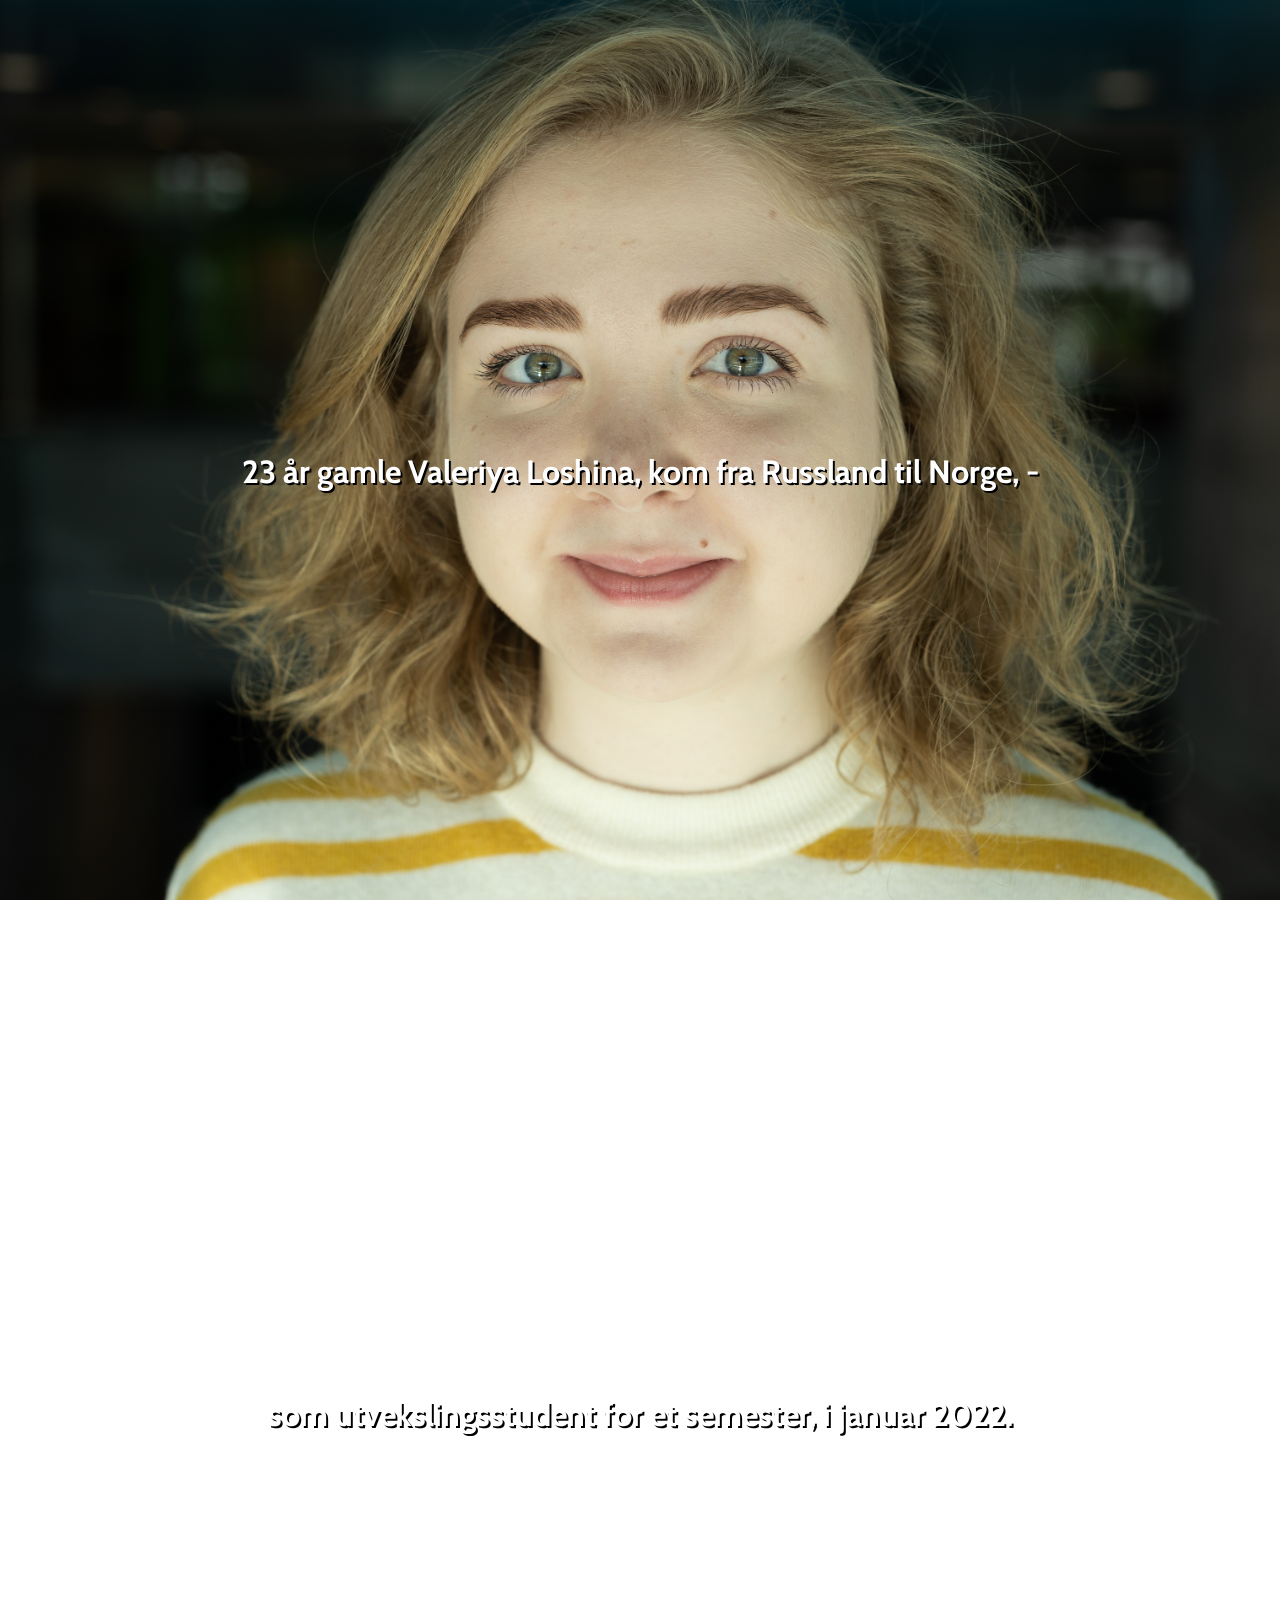
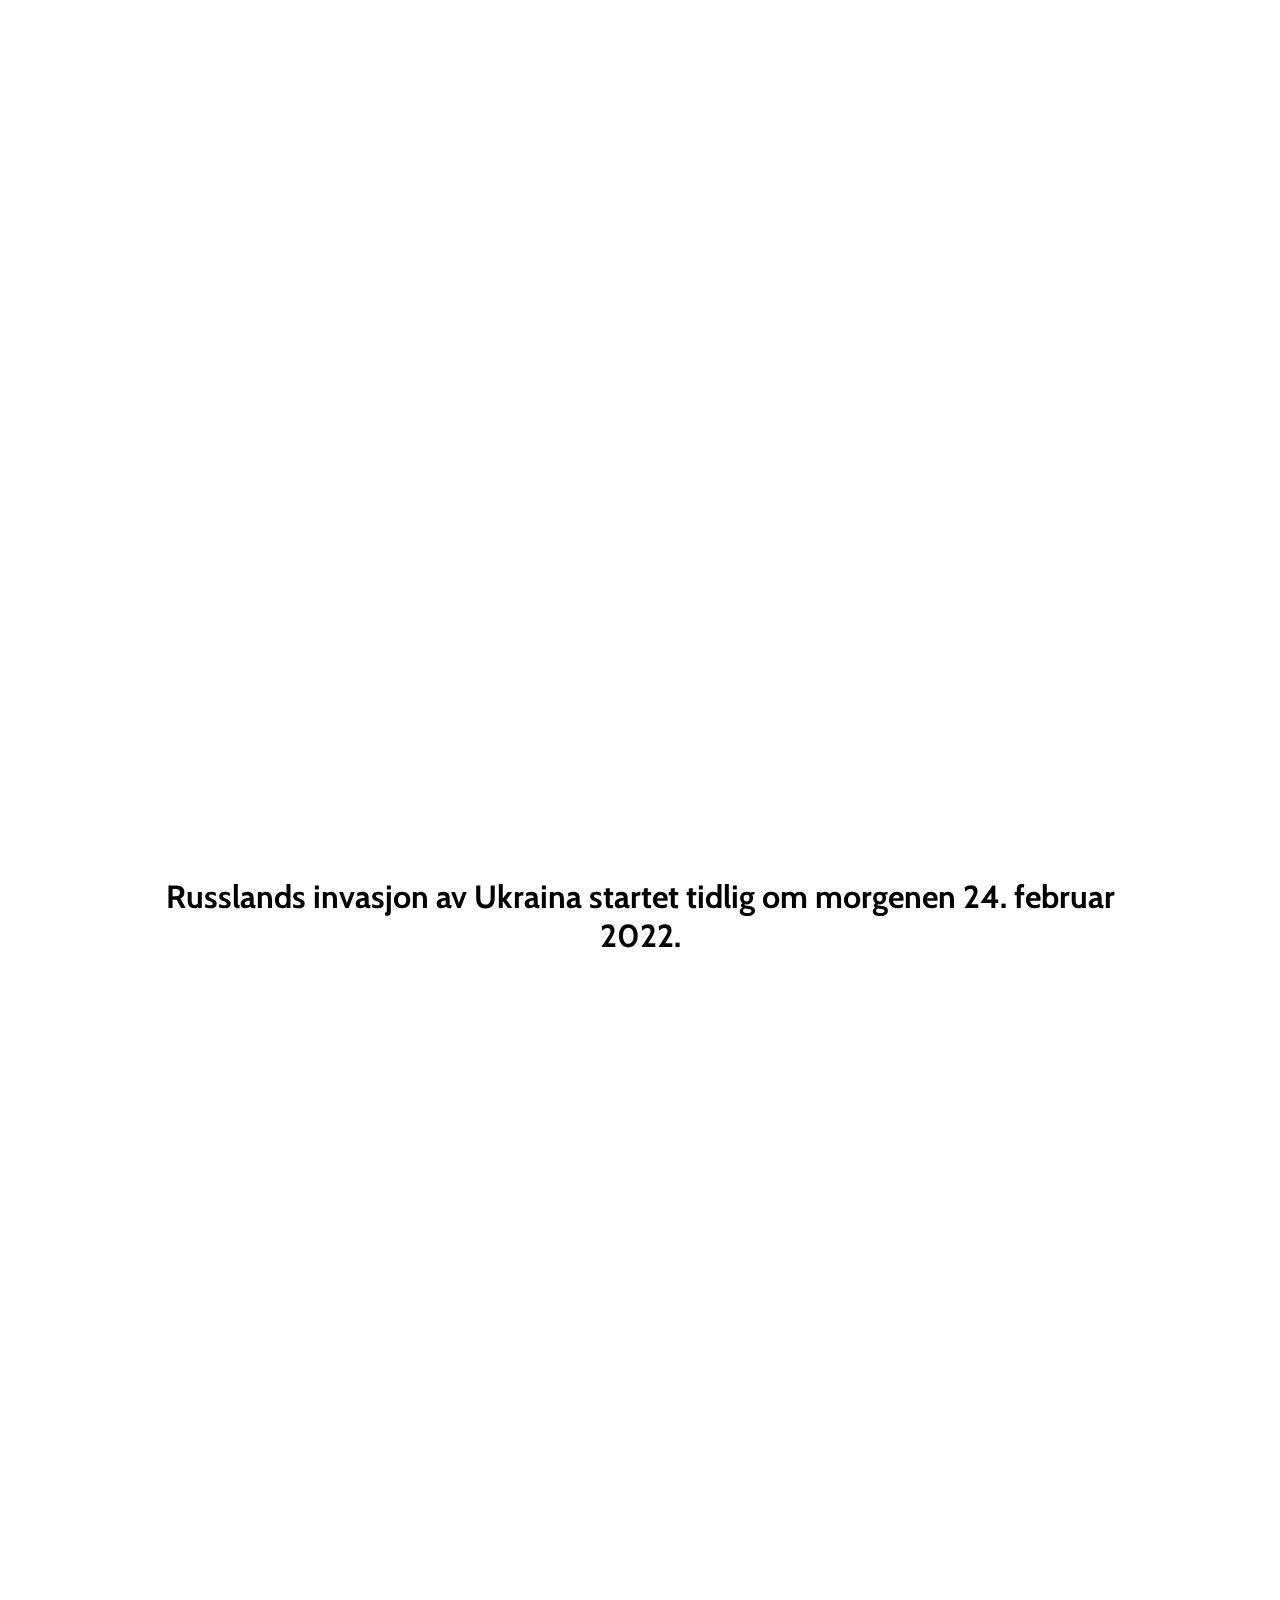
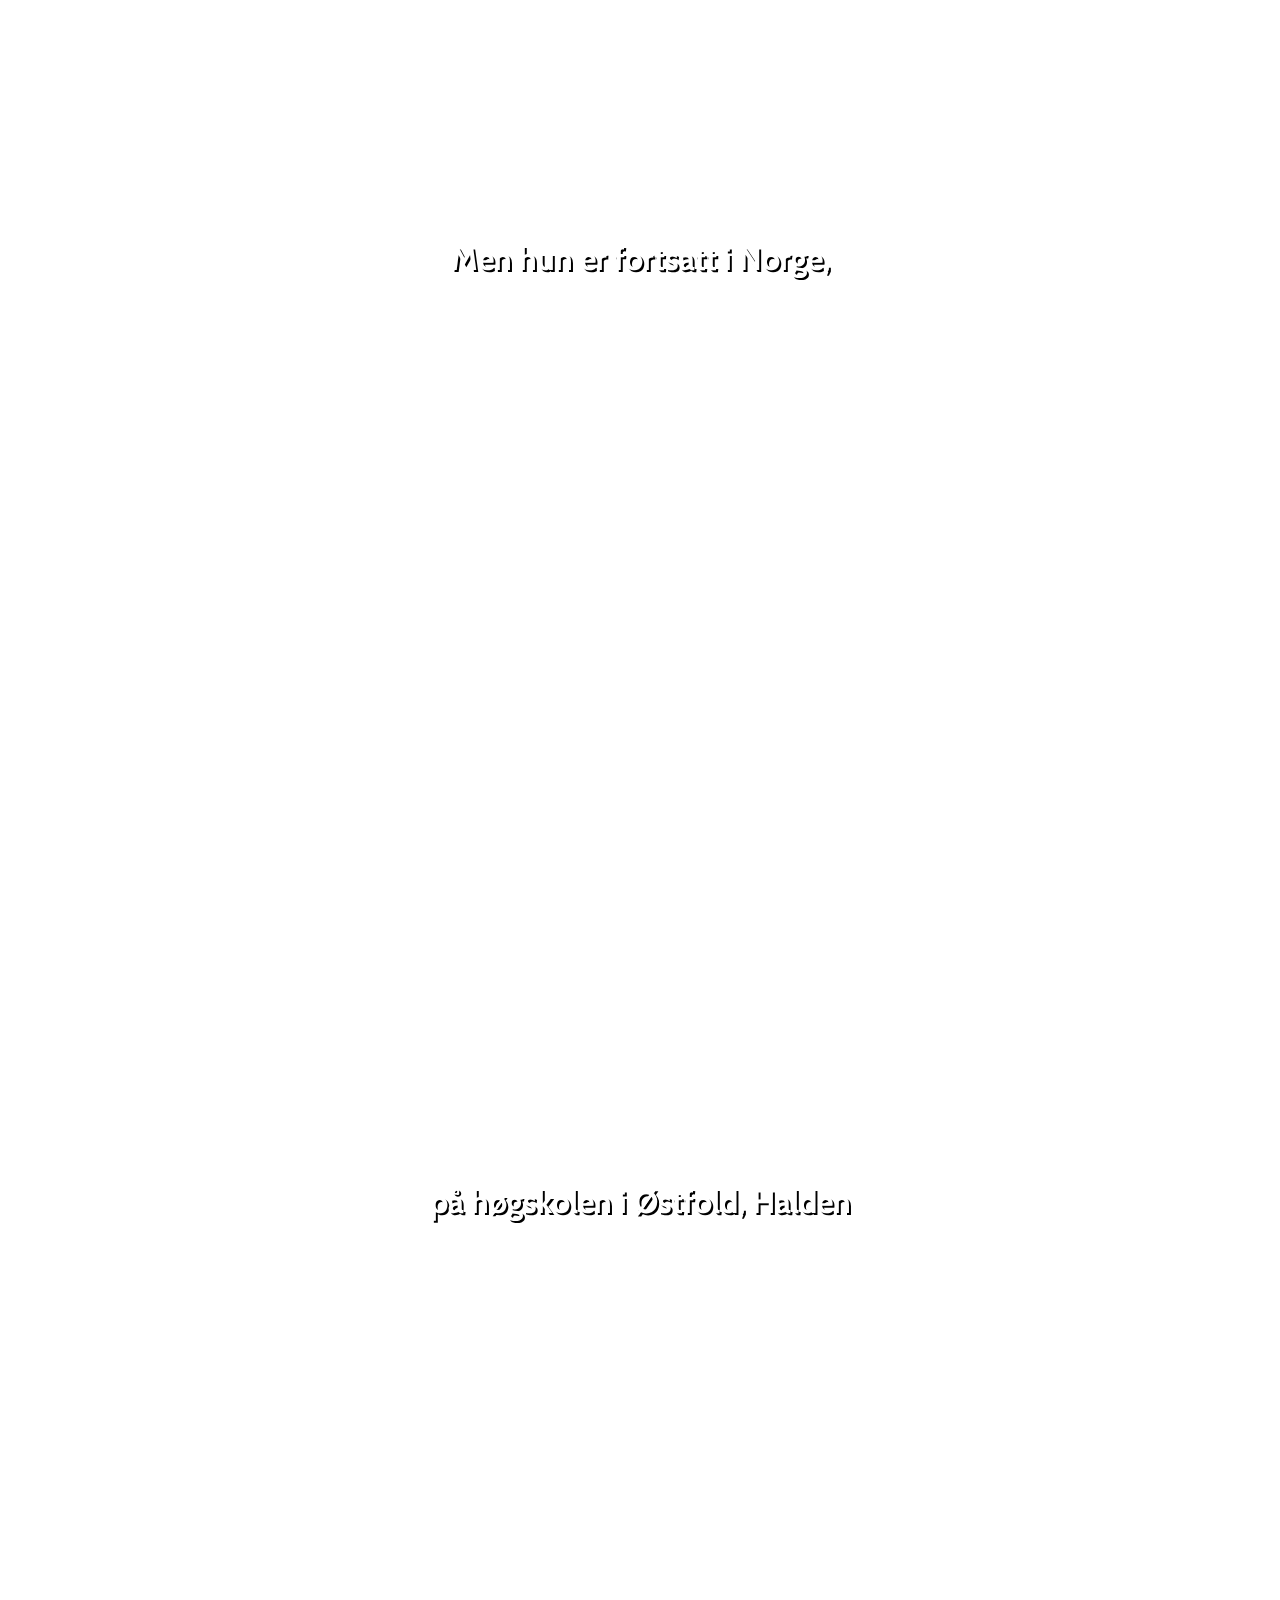
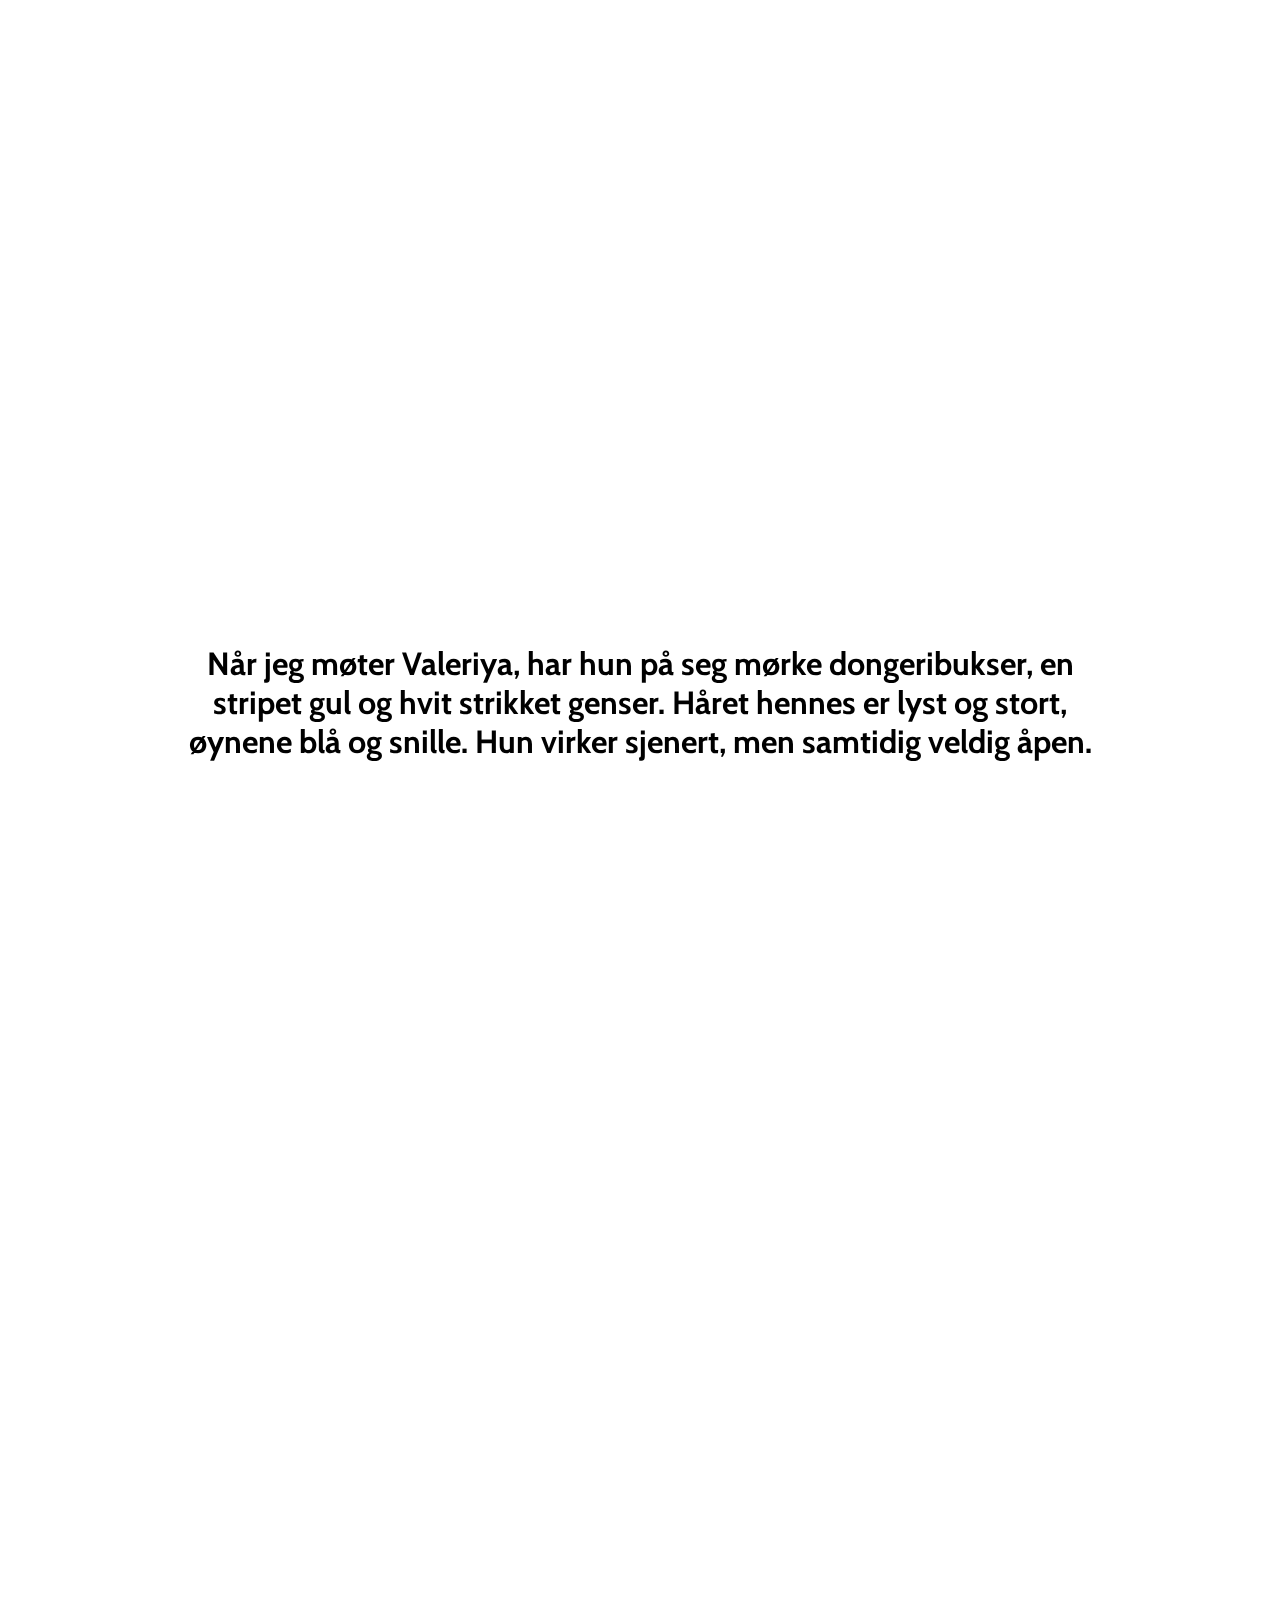
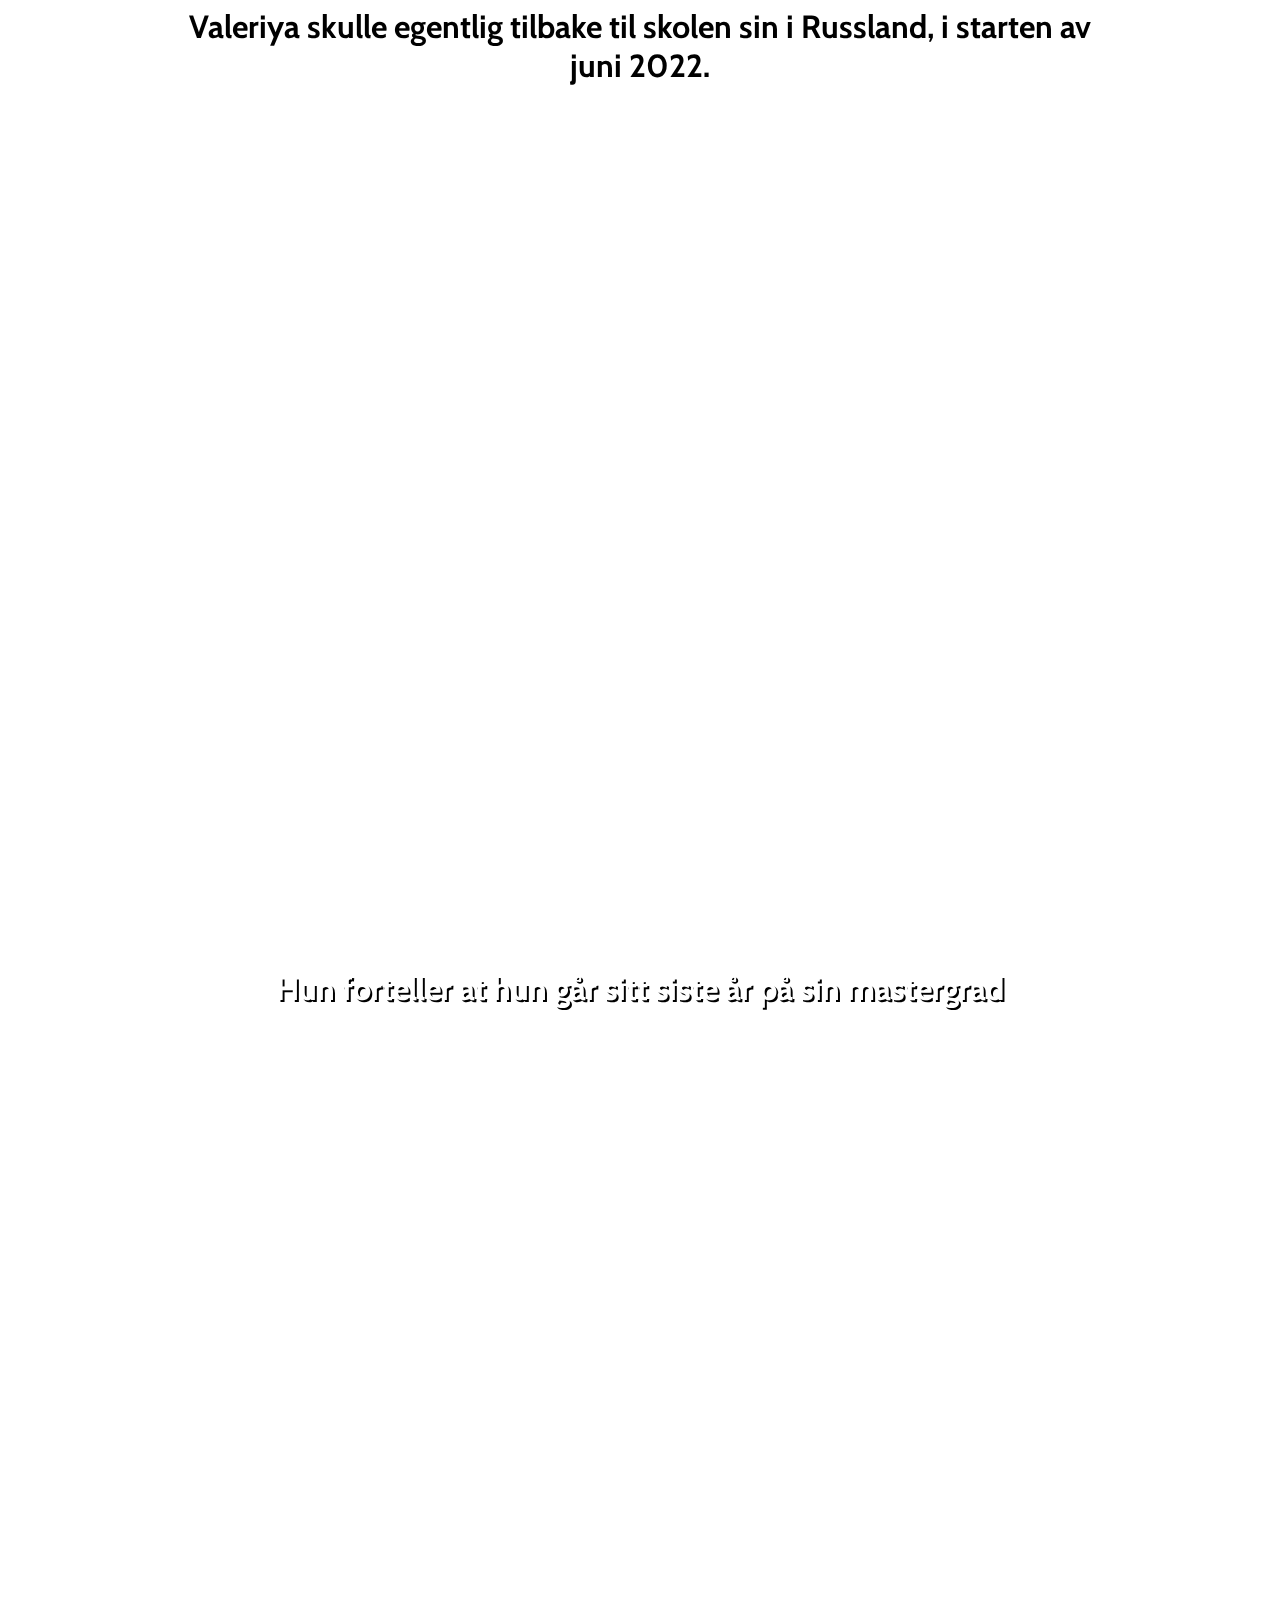
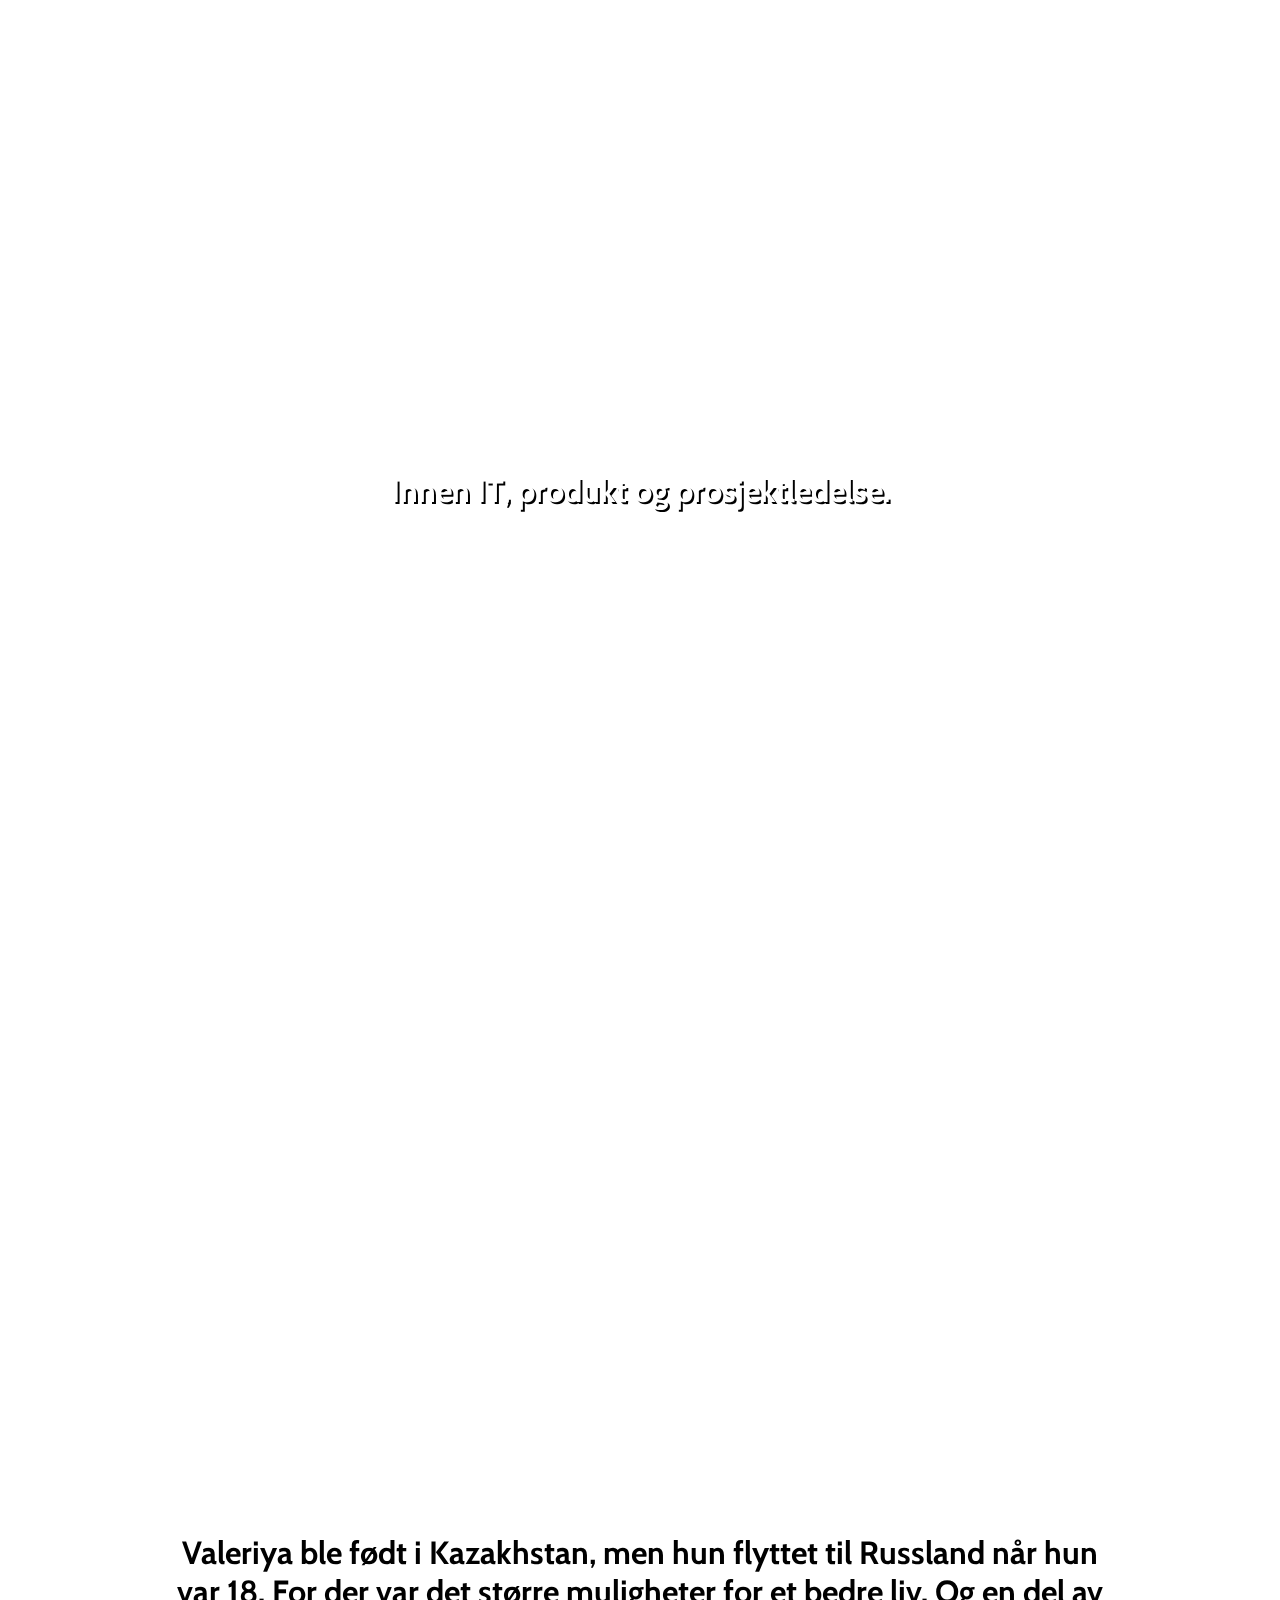
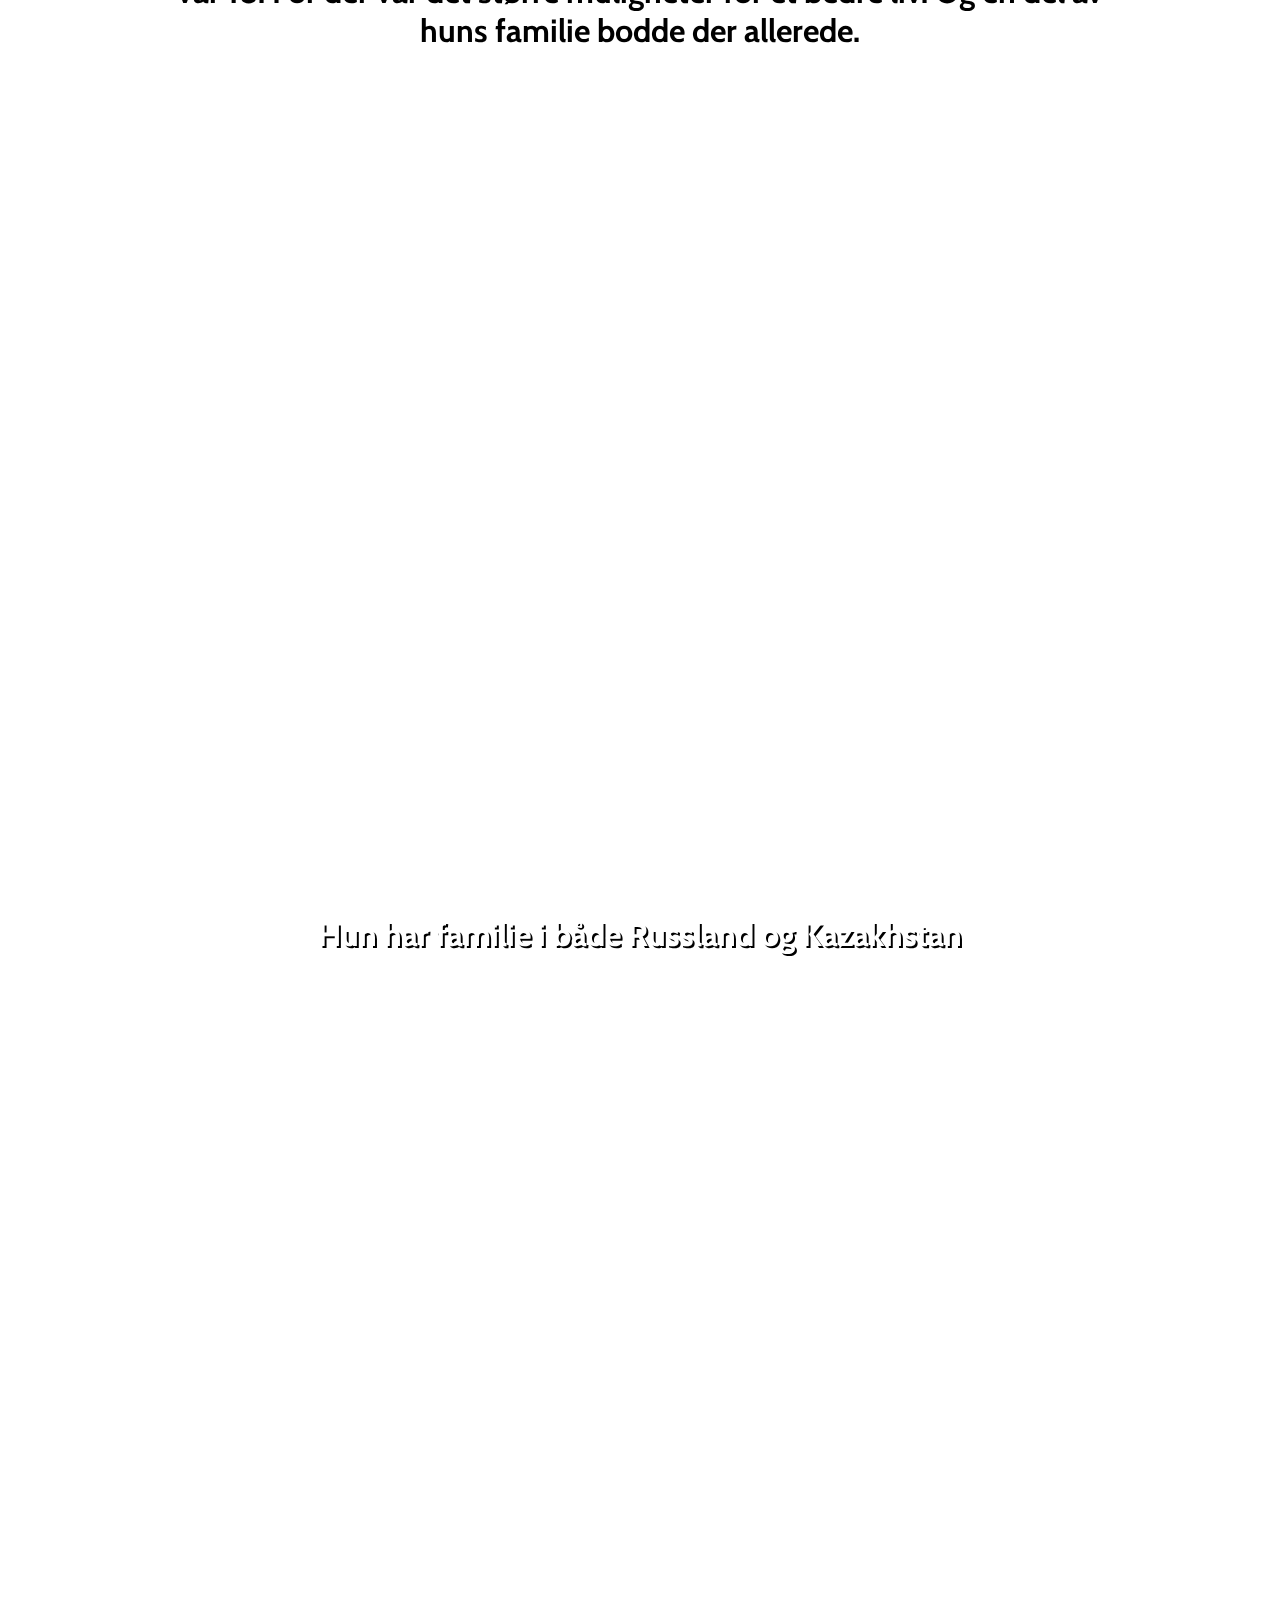
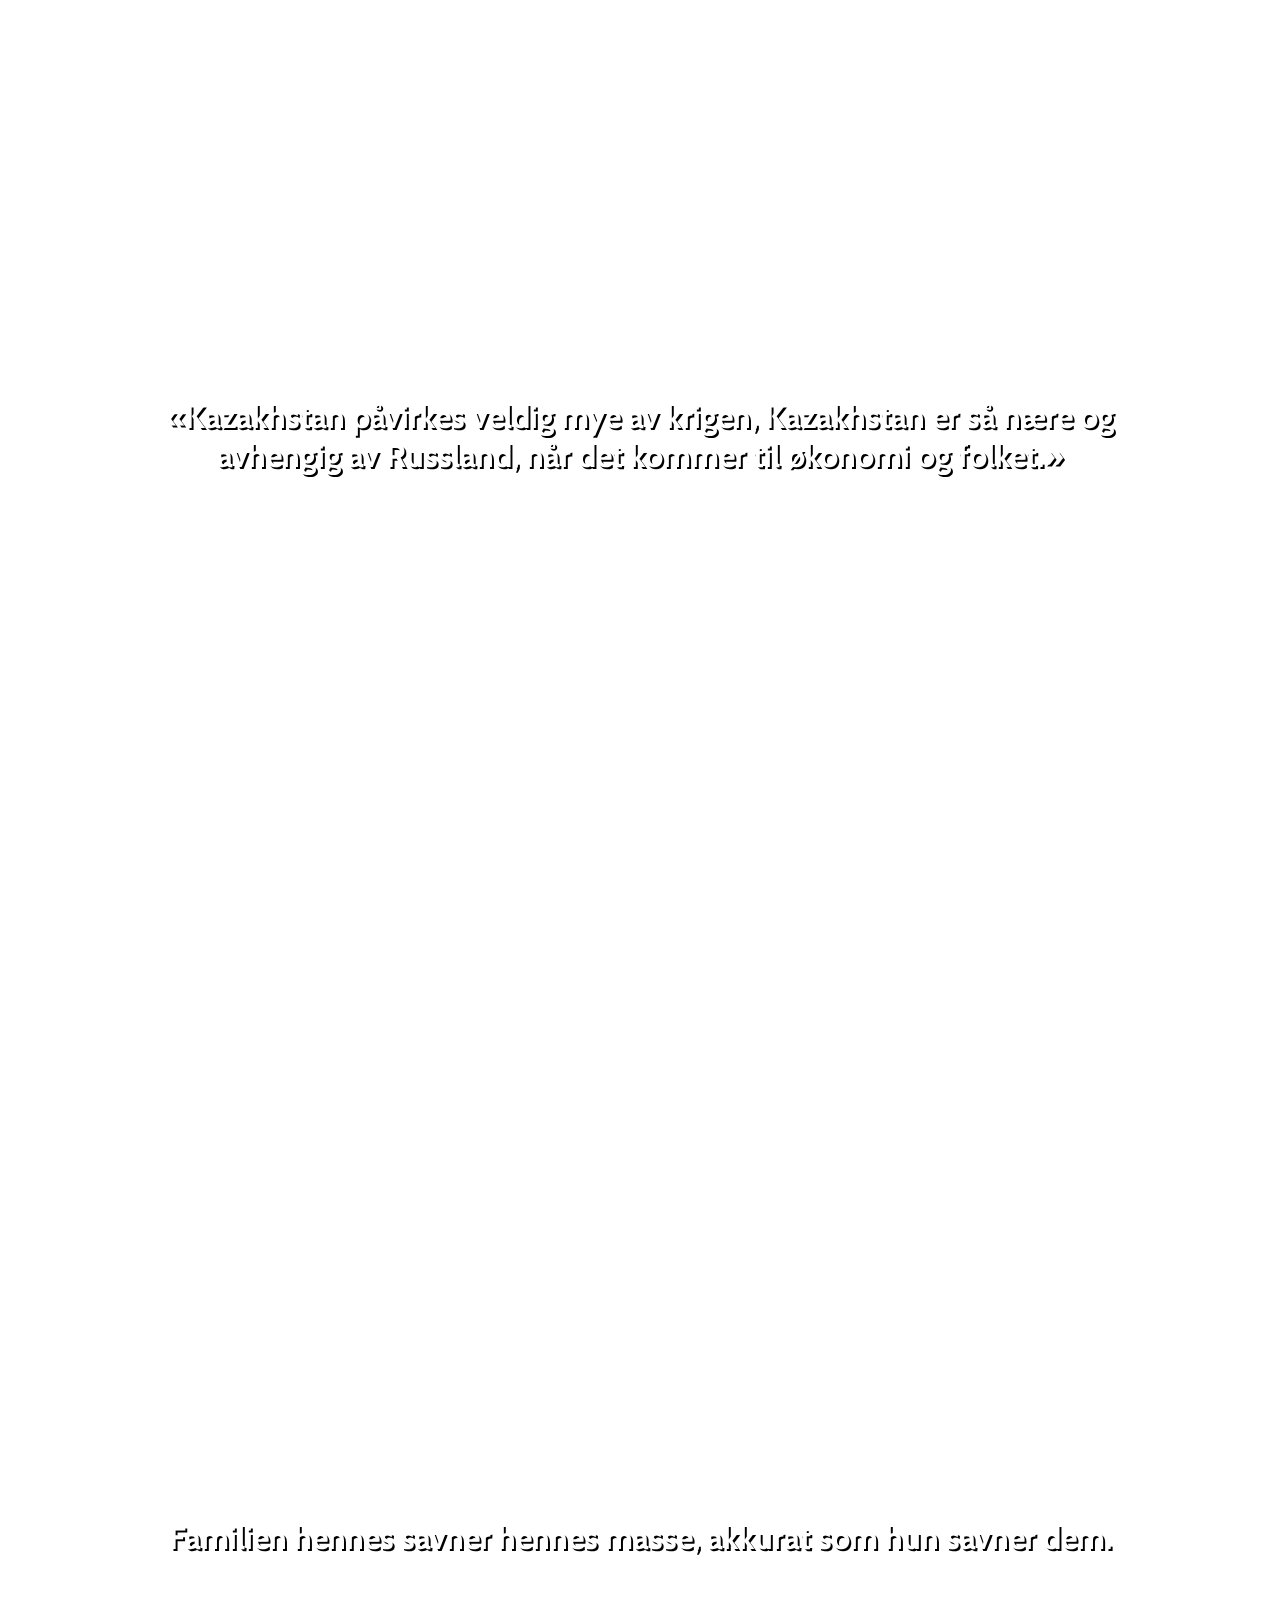
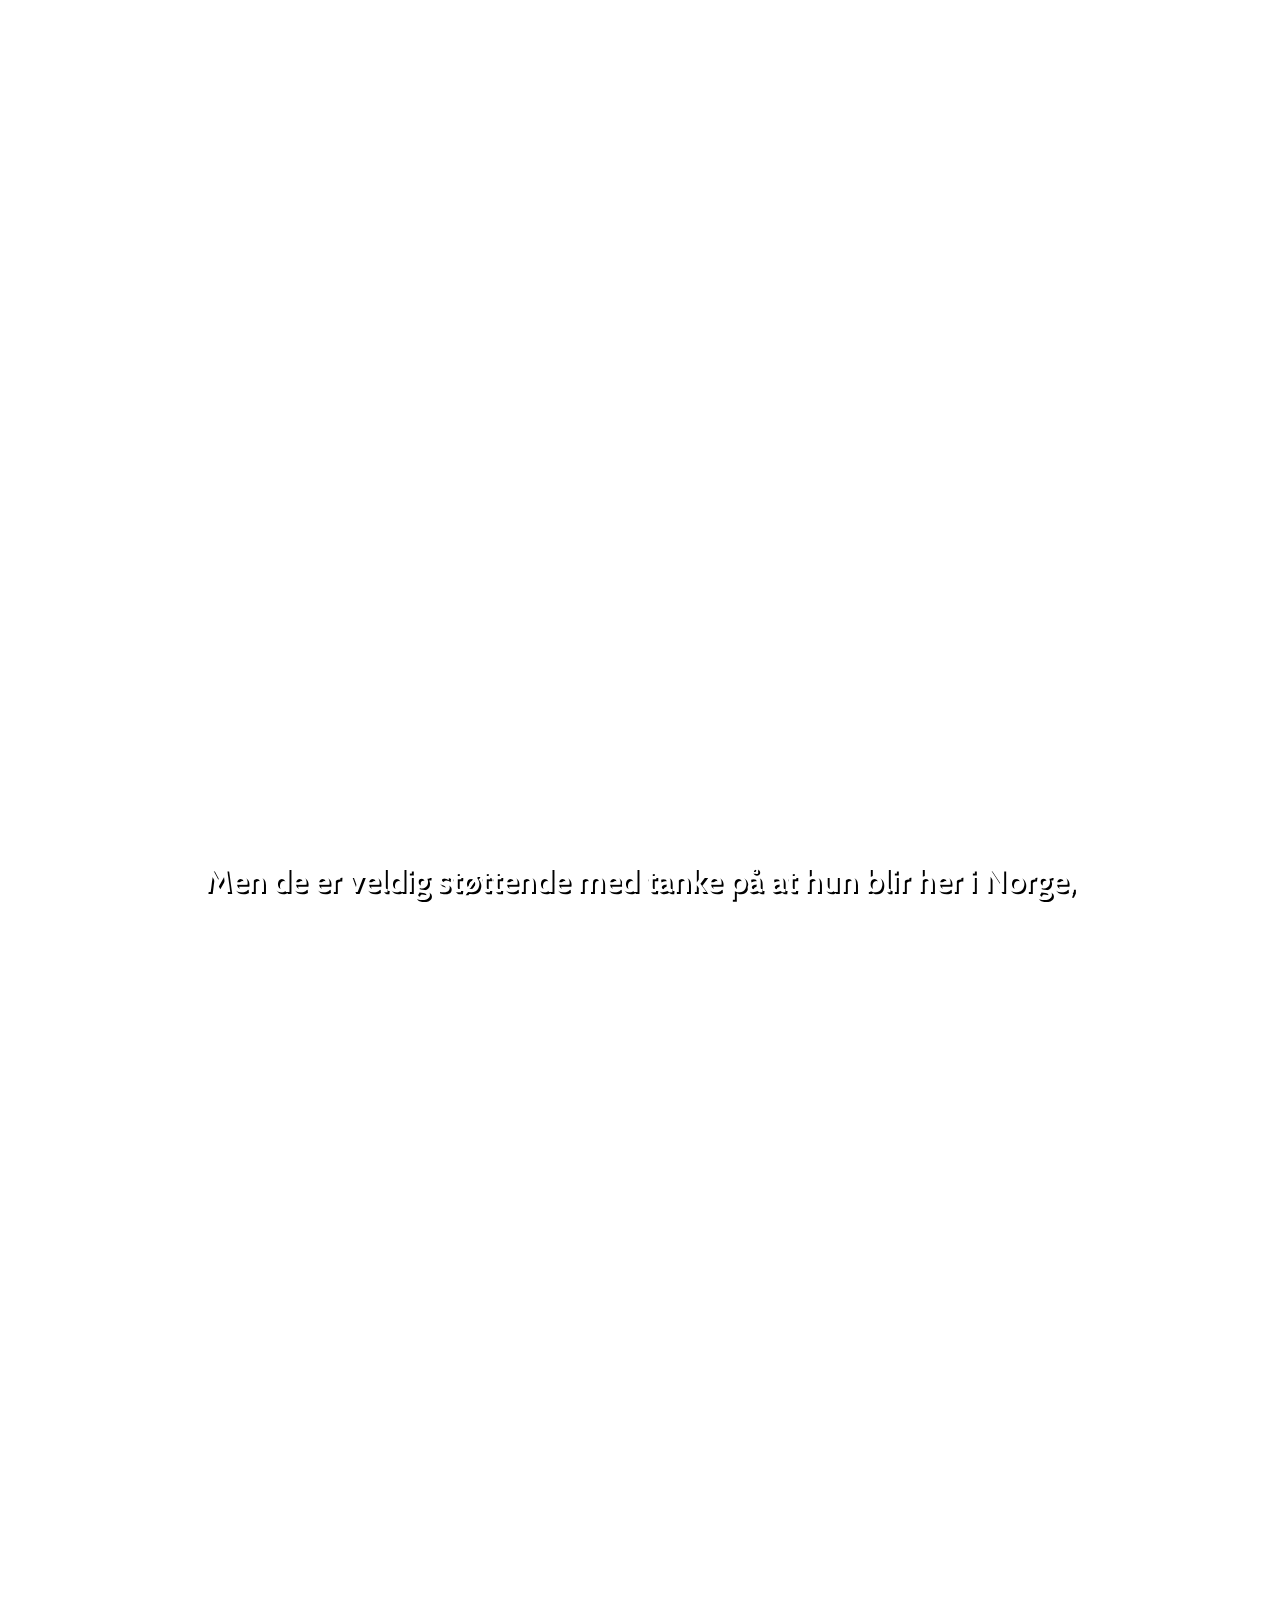
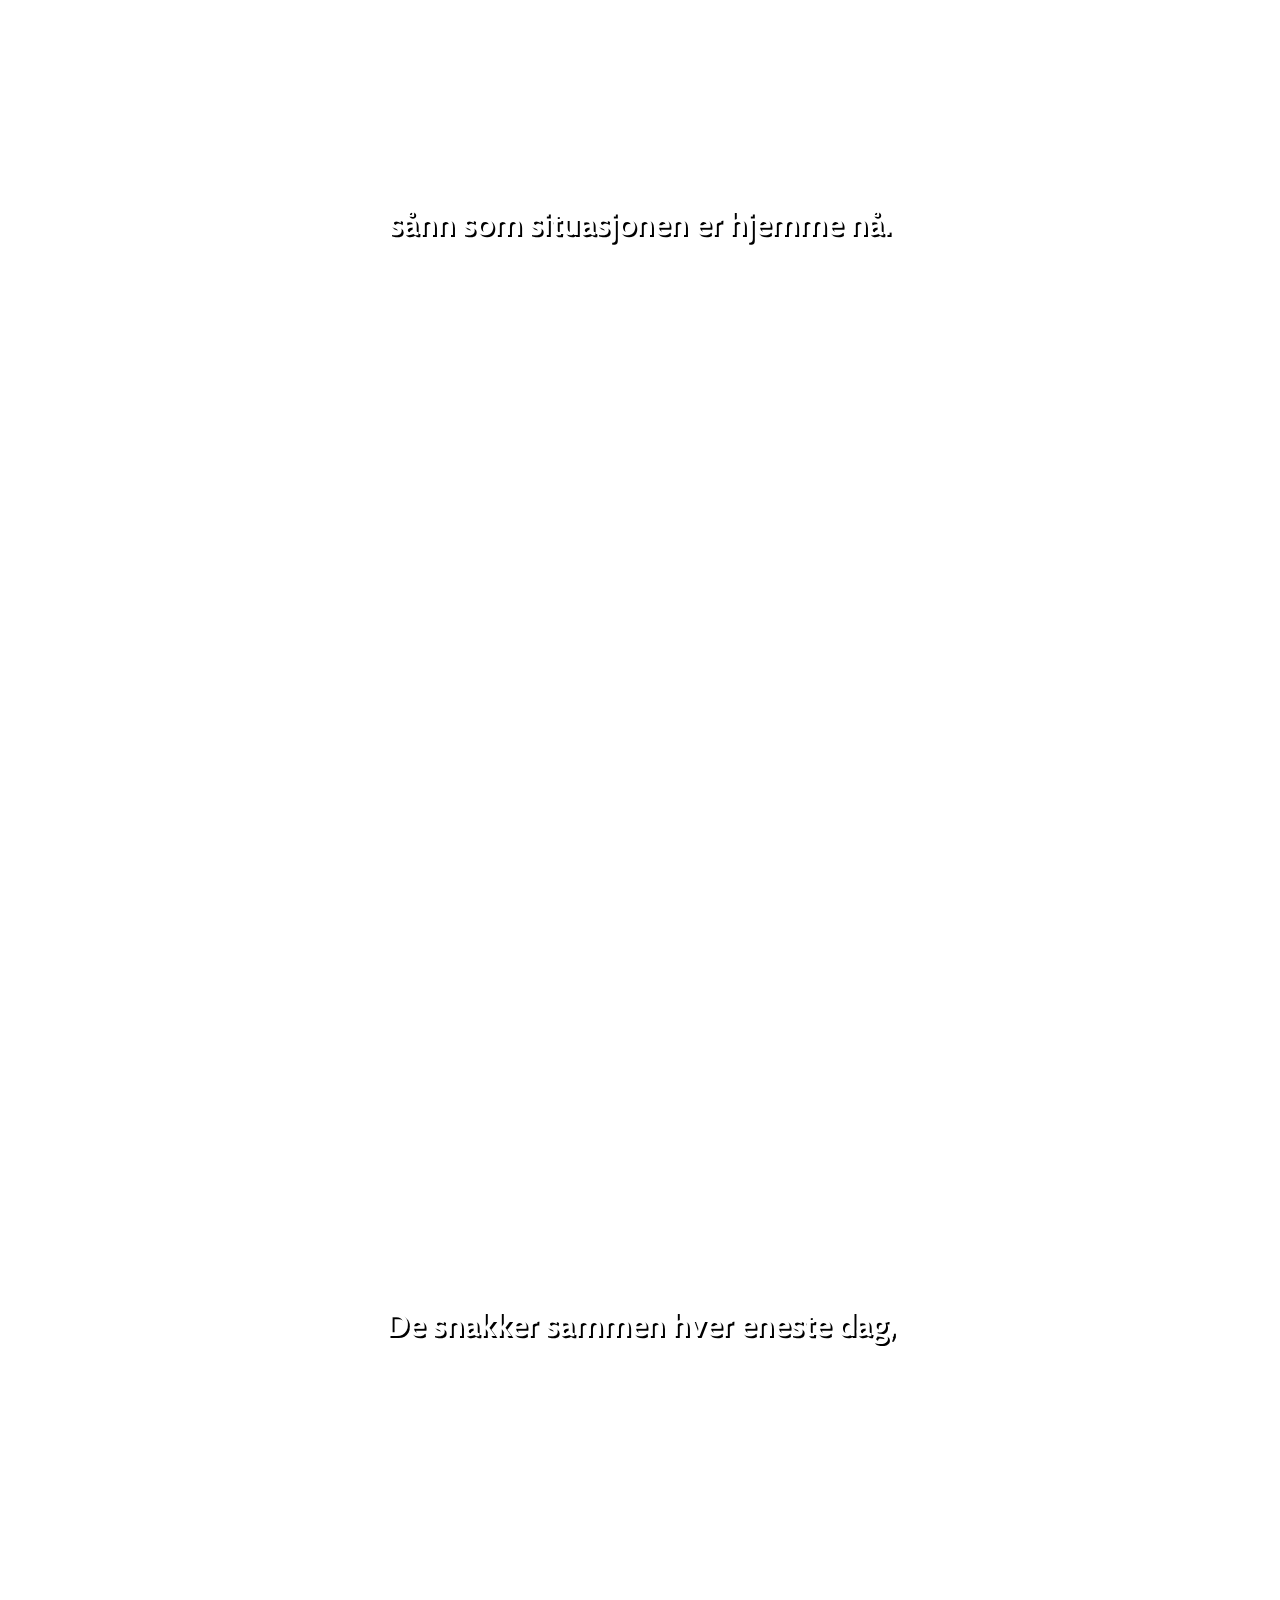
==== story1/index.html @ be3846bb "Clean-up" ====
<!DOCTYPE html>
<html lang="en">
  <head>
    <meta charset="UTF-8" />
    <meta http-equiv="X-UA-Compatible" content="IE=edge" />
    <meta name="viewport" content="width=device-width, initial-scale=1.0" />
    <title>Kom fra Russland for å studere, får ikke reiste hjem igjen</title>
    <link rel="apple-touch-icon" href="/icon192.png" />
    <link rel="icon" type="image/png" sizes="32x32" href="/icon32.png" />
    <meta name="msapplication-TileColor" content="#da532c" />
    <meta name="theme-color" content="#ffffff" />
    <link rel="stylesheet" href="styles.css" media="all" />
    <link
      href="https://fonts.googleapis.com/css?family=Cabin|Roboto:400,700|Roboto+Condensed:400,700"
      rel="stylesheet"
    />
  </head>
  <body>
    <!-- Image parallax -->
    <header class="img-parallax img1">
      <h1 class="text-parallax">
        23 år gamle Valeriya Loshina, kom fra Russland til Norge, -
      </h1>
      <h1 class="text-parallax">
        som utvekslingsstudent for et semester, i januar 2022.
      </h1>
    </header>
    <!-- Text  -->
    <section class="text-box">
      <h1>
        Russlands invasjon av Ukraina startet tidlig om morgenen 24. februar
        2022.
      </h1>
    </section>
    <!-- Video -->
    <!-- <section class="titleboxvideo img-parallax">
      <h1 class="text-parallax">Men hun er fortsatt i Norge,</h1>
      <h1 class="text-parallax">på høgskolen i Østfold, Halden</h1>
      <video autoplay muted loop class="myVideo">
        <source src="img/walk.mp4" type="video/mp4" />
      </video>
    </section> -->
    <!-- Video Parallax Test -->
    <section class="video-parallax">
      <video autoplay muted loop class="myVideo">
        <source src="img/walk.mp4" type="video/mp4" />
      </video>
      <h1 class="text-parallax">Men hun er fortsatt i Norge,</h1>
      <h1 class="text-parallax">på høgskolen i Østfold, Halden</h1>
    </section>

    <!-- Text -->
    <section class="text-box">
      <h1>
        Når jeg møter Valeriya, har hun på seg mørke dongeribukser, en stripet
        gul og hvit strikket genser. Håret hennes er lyst og stort, øynene blå
        og snille. Hun virker sjenert, men samtidig veldig åpen.
      </h1>
    </section>
    <section class="text-box">
      <h1>
        Valeriya skulle egentlig tilbake til skolen sin i Russland, i starten av
        juni 2022.
      </h1>
    </section>

    <!-- Image -->
    <section class="img-parallax img2">
      <h1 class="text-parallax">
        Hun forteller at hun går sitt siste år på sin mastergrad
      </h1>
    </section>

    <!-- Image -->
    <section class="img-parallax img3">
      <h1 class="text-parallax">Innen IT, produkt og prosjektledelse.</h1>
    </section>

    <!-- Text  -->
    <section class="text-box">
      <h1>
        Valeriya ble født i Kazakhstan, men hun flyttet til Russland når hun var
        18. For der var det større muligheter for et bedre liv. Og en del av
        huns familie bodde der allerede.
      </h1>
    </section>

    <!-- Image Map -->
    <section class="img-parallax map-img1">
      <h1 class="text-parallax">
        Hun har familie i både Russland og Kazakhstan
      </h1>
    </section>

    <!-- Image Map -->
    <section class="img-parallax map-img1">
      <h1 class="text-parallax">
        «Kazakhstan påvirkes veldig mye av krigen, Kazakhstan er så nære og
        avhengig av Russland, når det kommer til økonomi og folket.»
      </h1>
    </section>

    <!-- Image -->
    <section class="img-parallax img4">
      <h1 class="text-parallax">
        Familien hennes savner hennes masse, akkurat som hun savner dem.
      </h1>
      <h1 class="text-parallax">
        Men de er veldig støttende med tanke på at hun blir her i Norge,
      </h1>
      <h1 class="text-parallax">sånn som situasjonen er hjemme nå.</h1>
    </section>

    <!-- Image -->
    <section class="img-parallax img5">
      <h1 class="text-parallax">De snakker sammen hver eneste dag,</h1>
      <h1 class="text-parallax">både over videosamtale og lyd</h1>
      <h1 class="text-parallax">
        Planen er at de skal møtes i Tyrkia i januar, 2023, for det er den beste
        muligheten med tanke på å kunne reise ut fra Russland for familien, for
        å kunne dra tilbake uten problemer med Visa, sier hun.
      </h1>
    </section>

    <!-- Text  -->
    <section class="text-box">
      <h1>
        Valeriya sier at det er vanskelig å få jobb i Russland nå, lønningene
        har falt, internasjonale forretninger har gått ut av landet og alt
        koster mye mer penger.
      </h1>
    </section>

    <!-- Text  -->
    <section class="text-box">
      <h1>
        Man kan heller ikke være imot krigen, hvis man er der. Hun har lest
        nyheter om at hvis man går ut på gata med en plakat hvor det står, fred,
        eller nei til krig for eksempel, så kan man bli anholdt.
      </h1>
    </section>

    <!-- Text  -->
    <section class="text-box">
      <h1 class="paddingFix">
        Hun har også lest om Russere som legger ut bilder som er imot krigen i
        Ukraina, som har masse følgere, får bøter og kan bli anholdt. Blir satt
        på en liste.
      </h1>
    </section>

    <!-- Image -->
    <!-- <section class="last-container">
      <section class="img-parallax img6">
        <h1 class="text-parallax">
          «Jeg vil ikke bo i et land som starter en krig, heller ikke i et land
          der det ikke er ytringsfrihet. Jeg er redd for å dra tilbake til
          Russland. Jeg føler det ikke er noen lover eller regler som kan
          beskytte meg der.»
        </h1>
      </section>
    </section> -->

    <section class="last-section">
      <h1 class="black-text" id="first-text">
        «Jeg vil ikke bo i et land som starter en krig, heller ikke i et land
        der det ikke er ytringsfrihet. Jeg er redd for å dra tilbake til
        Russland. Jeg føler det ikke er noen lover eller regler som kan beskytte
        meg der.»
      </h1>

      <div class="bkg img6"></div>
      <div class="last-bkg"></div>
    </section>
    <footer><strong>Laget av: </strong> Stig ark, Jostein Gjersten og Joakim Vu - Foto av Stig Ark, Video av Jostein Gjertsen</p></footer>
    <script src="index.js"></script>
  </body>
</html>
---- story1/styles.css ----
html,
body {
  box-sizing: border-box;
  margin: 0;
  padding: 0;
  font-family: system-ui, -apple-system, BlinkMacSystemFont, "Segoe UI", Roboto,
    Oxygen, Ubuntu, Cantarell, "Open Sans", "Helvetica Neue", sans-serif;
}

body {
  scroll-behavior: smooth;
}

h1 {
  /* max-width: 50rem; */
}

/* Valeria Images */
.img1 {
  background-image: url("img/val-4.jpg");
}

.img2 {
  background-image: url("img/val-1.jpg");
}

.img3 {
  background-image: url("img/val-2.jpg");
}

.img4 {
  background-image: url("img/val-5.jpg");
}

.img5 {
  background-image: url("img/val-6.jpg");
}

.img6 {
  background-image: url("img/val-3.jpg");
}

/* Map images */
.map-img1 {
  background-image: url("img/map.jpg");
}

/* Video Parallax */
.video-parallax {
  width: 100%;
  height: 100%;
  position: relative;
  overflow: hidden;
  display: flex;
  justify-content: center;
  align-items: center;
  flex-direction: column;
}
.video-parallax video {
  min-width: 100%;
  position: fixed;
  bottom: 0;
  z-index: -999;
}

.myVideo {
  height: 100vh;
  width: 100%;
  object-fit: cover;
}

.video-parallax h1 {
  color: #fff;
  text-align: center;
  font-size: 2rem;
  text-align: center;
  text-shadow: 2px 2px #000000;
  font-family: "Cabin", Sans-Serif;
  max-width: 60rem;
}

.video-parallax h1:last-child {
  margin-bottom: 20vh;
}

/* Img Parallax */

.img-parallax {
  width: 100%;
  min-height: 100vh;
  position: relative;
  overflow: hidden;
  background-size: cover;
  background-position: center center;
  background-repeat: no-repeat;
  background-attachment: fixed;
  display: flex;
  justify-content: center;
  align-items: center;
  flex-direction: column;
}

.text-parallax {
  background: rgba(0, 0, 0, 0);
  color: #fff;
  text-align: center;
  height: 100vh;
  display: flex;
  align-items: center;
  padding: 0 20px;
}

.img-parallax h1 {
  font-size: 2rem;
  text-align: center;
  text-shadow: 2px 2px #000000;
  font-family: "Cabin", Sans-Serif;
  max-width: 60rem;
}

.img-parallax h1:last-child {
  margin-bottom: 20vh;
}

.text-box {
  width: 100%;
  min-height: 100vh;
  background-color: white;
  display: flex;
  justify-content: center;
  align-items: center;
  color: black;
  font-family: "Cabin", Sans-Serif;
}

.text-box h1 {
  background: rgba(0, 0, 0, 0);
  text-align: center;
  height: 100vh;
  display: flex;
  align-items: center;
  font-size: 2rem;
  font-family: "Cabin", Sans-Serif;
  max-width: 60rem;
  padding: 0 20px;
}
img {
  margin-top: 20px;
}

/* .titleboxvideo {
  width: 100%;
  min-height: 100vh;
  overflow: hidden;
} */

/* .textbox {
  background-color: white;
  padding: 2rem;
  max-width: 30rem;
  margin: 0;
  position: absolute;
  top: 50%;
  left: 50%;
  margin-right: -50%;
  transform: translate(-50%, -50%);
} */

/* LAST PART */

.last-section h1 {
  position: -webkit-sticky;
  position: sticky;
  top: 50vh;
  margin: 0;
  padding: 0;
  z-index: 5000;
  margin: 0 auto;
  font-size: 2rem;
  max-width: 60rem;
  text-align: center;
  padding: 0 20px;
}

.last-section .img6 {
  width: 100%;
  height: 100vh;
  background-size: cover;
  background-position: center center;
  background-repeat: no-repeat;
  background-attachment: fixed;
  z-index: 4000;
  display: fixed;
}

.hidden {
  visibility: hidden;
}

.black-text {
  color: black;
  text-shadow: 0px 0px #000000;
}

.white-text {
  color: white;
  text-shadow: 2px 2px #000000;
}

.bkg {
  height: 100vh;
  background-color: black;
  display: block;
  margin-top: -400px;
}

.last-bkg {
  height: 100vh;
  background-color: white;
  display: block;
}

.paddingFix {
  padding-bottom: 400px;
}
footer {
  display: flex;
  padding-left: 40px;
  align-items: center;
  background-color: white;
  height: 100px;
}
footer strong {
  padding-right: 20px;
}

/* MEDIA QUERIES MOBILE FIRST */
@media only screen and (max-width: 1000px) {
  .text-box h1 {
    max-width: 40rem;
    font-size: 1.5rem;
    line-height: 2rem;
  }

  .img-parallax h1 {
    max-width: 40rem;
    font-size: 1.5rem;
    line-height: 2rem;
  }

  .video-parallax h1 {
    max-width: 40rem;
    font-size: 1.5rem;
    line-height: 2rem;
  }

  .last-section h1 {
    max-width: 40rem;
    font-size: 1.5rem;
    line-height: 2rem;
  }
}

@media only screen and (max-width: 600px) {
  .text-box h1 {
    max-width: 30rem;
    font-size: 1.5rem;
    line-height: 2rem;
  }

  .img-parallax h1 {
    max-width: 30rem;
    font-size: 1.5rem;
    line-height: 2rem;
  }

  .video-parallax h1 {
    max-width: 30rem;
    font-size: 1.5rem;
    line-height: 2rem;
  }

  .last-section h1 {
    max-width: 30rem;
    font-size: 1.5rem;
    line-height: 2rem;
  }
}
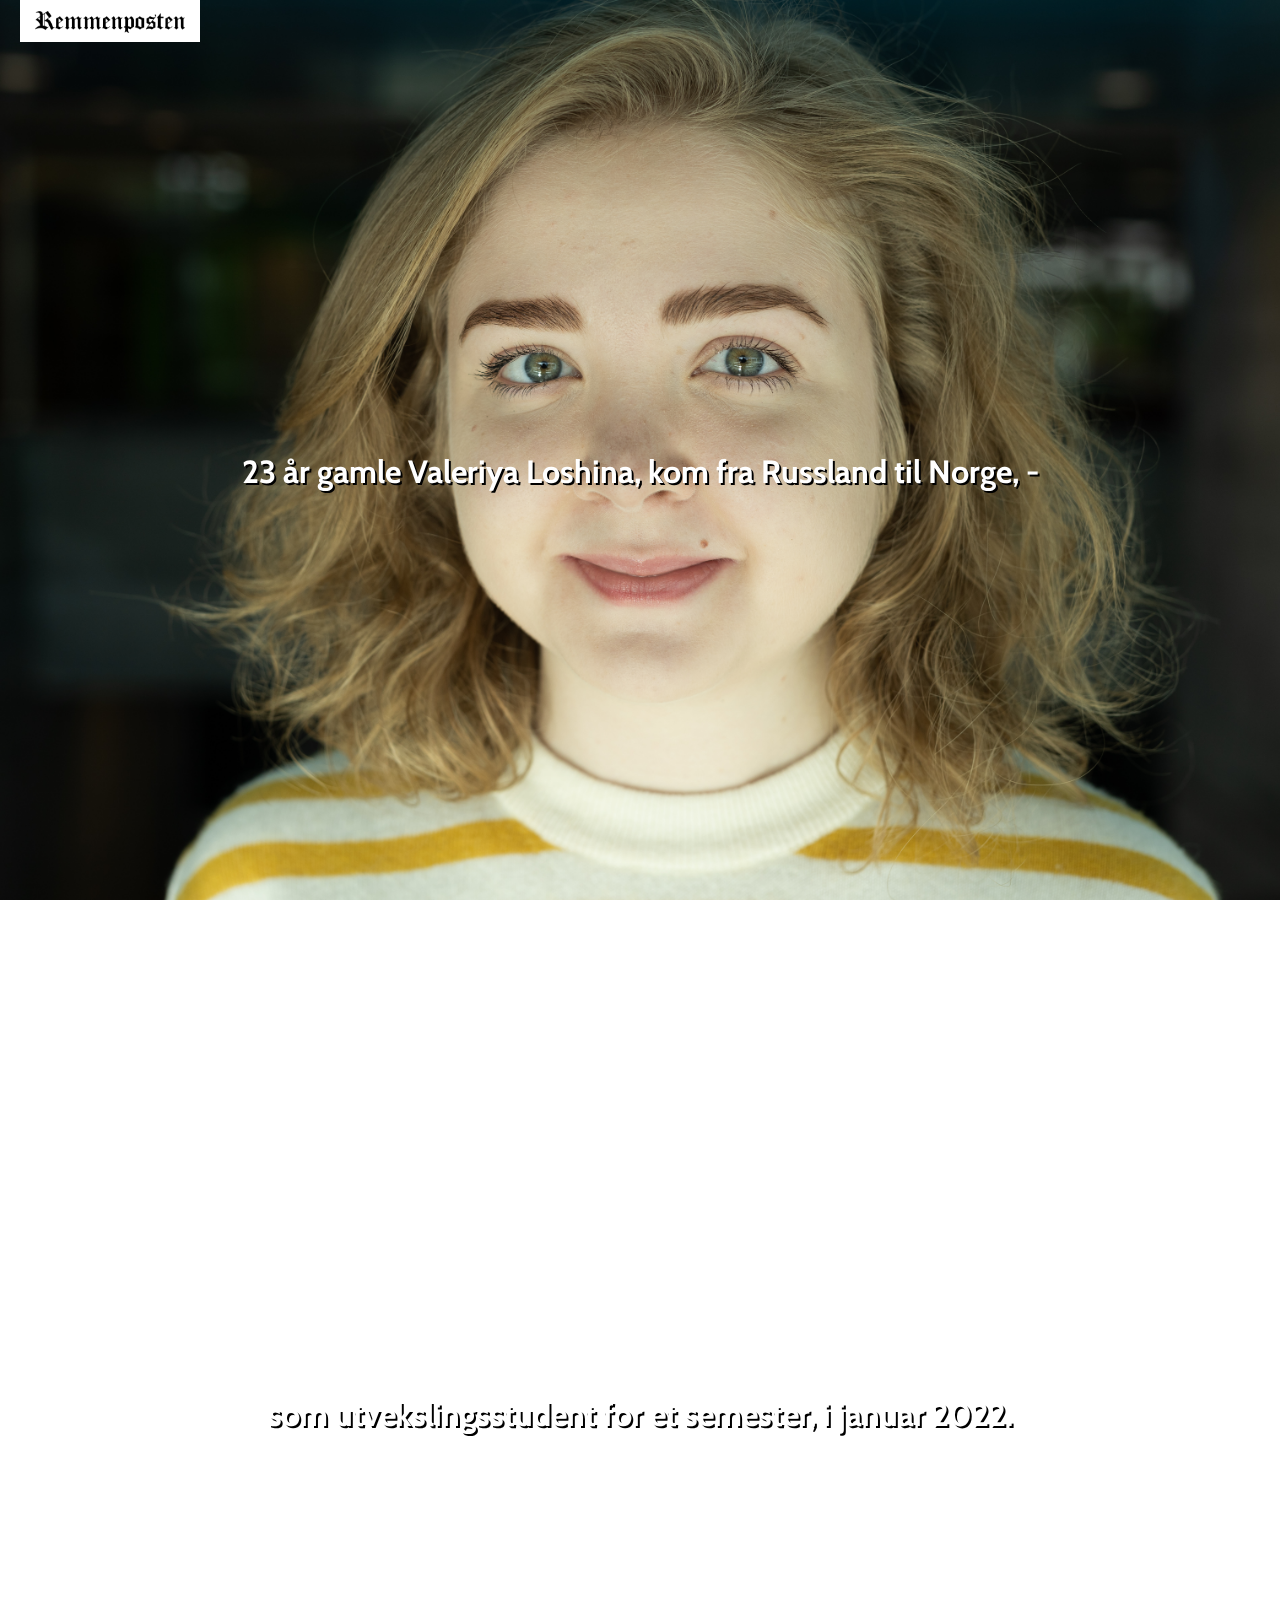
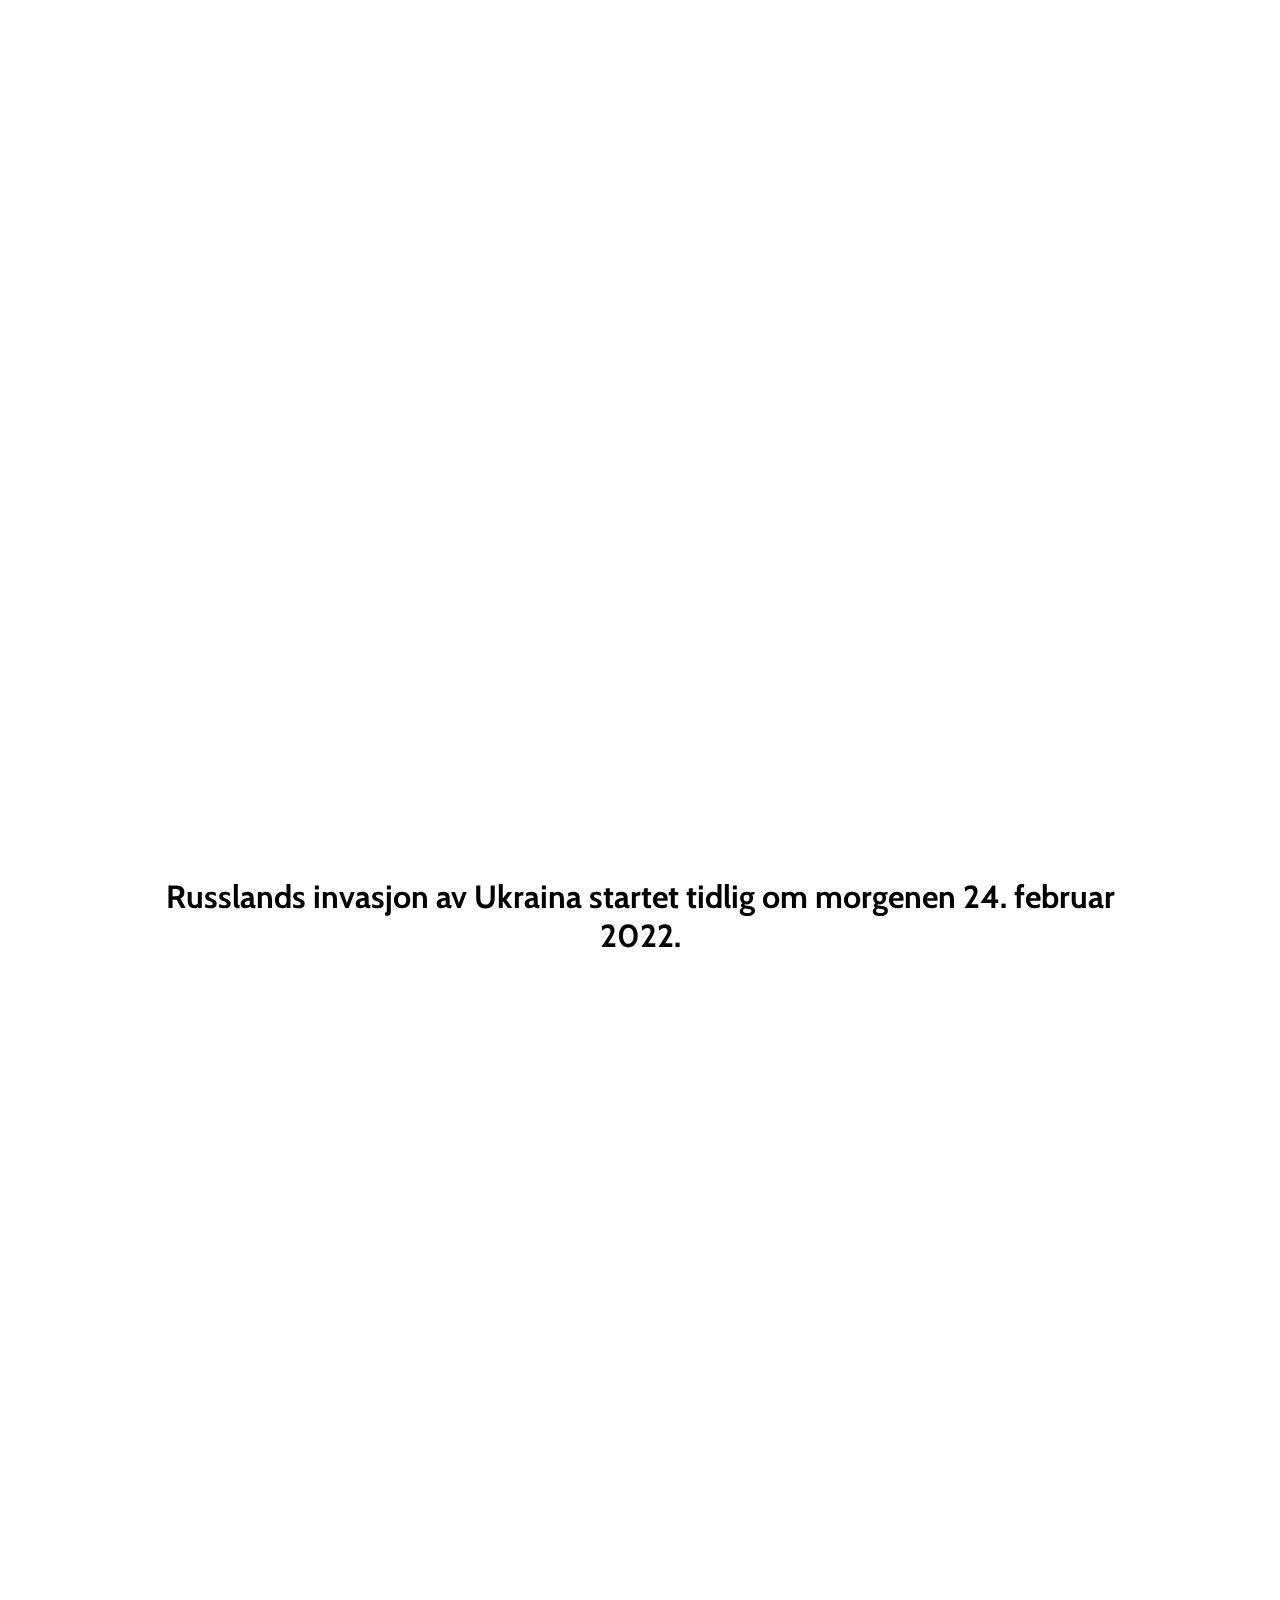
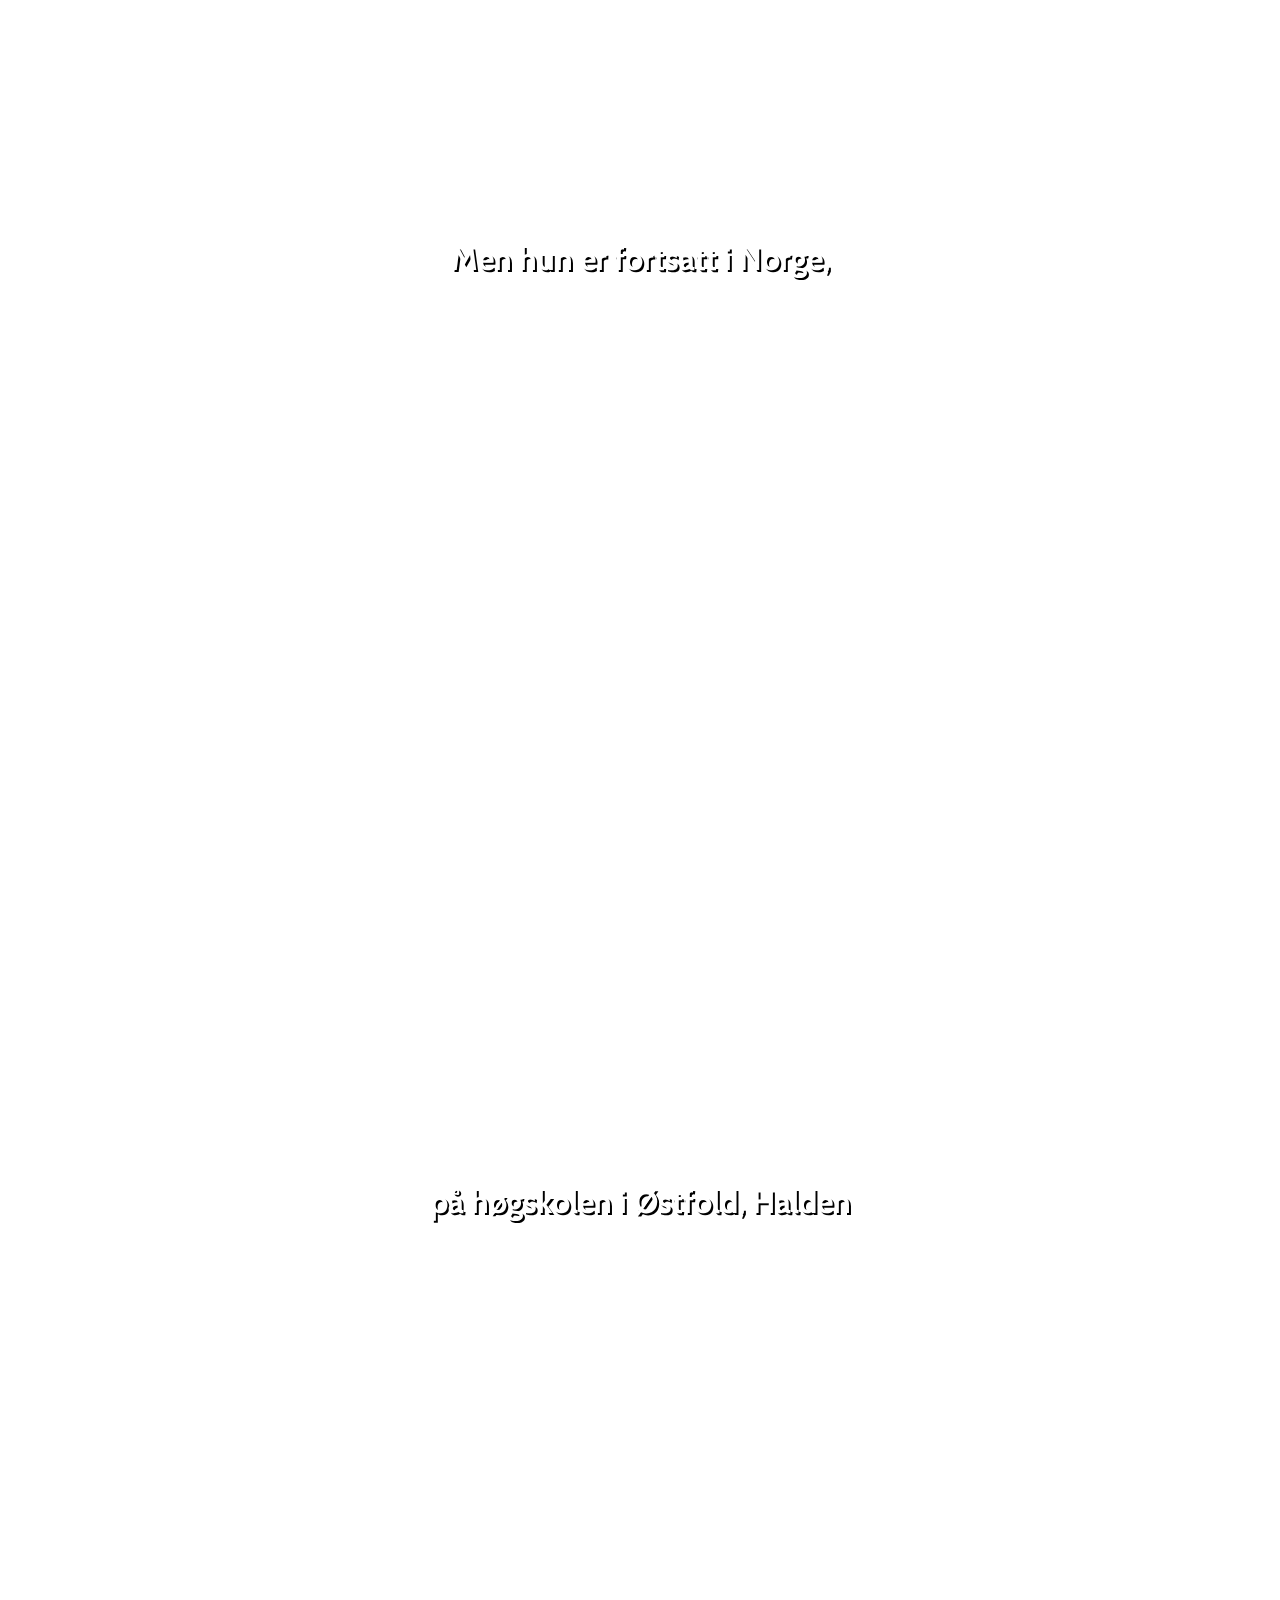
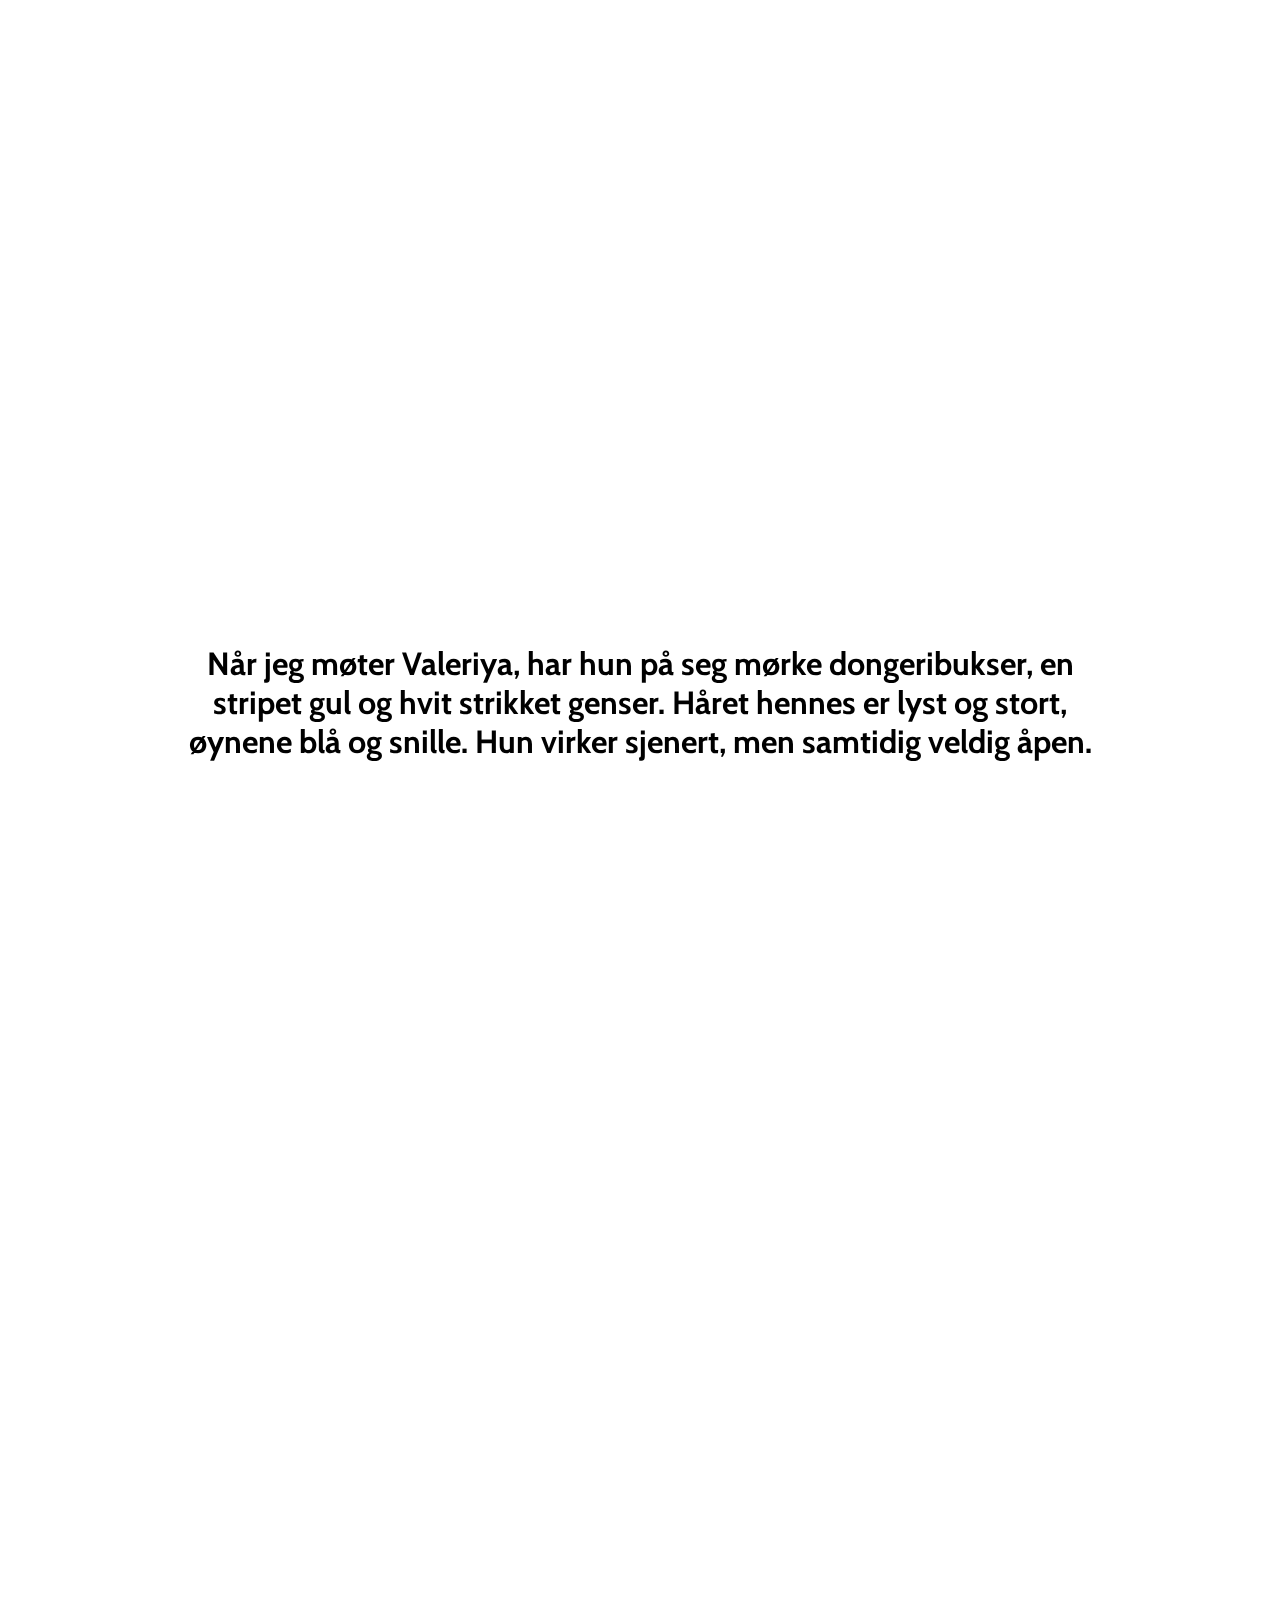
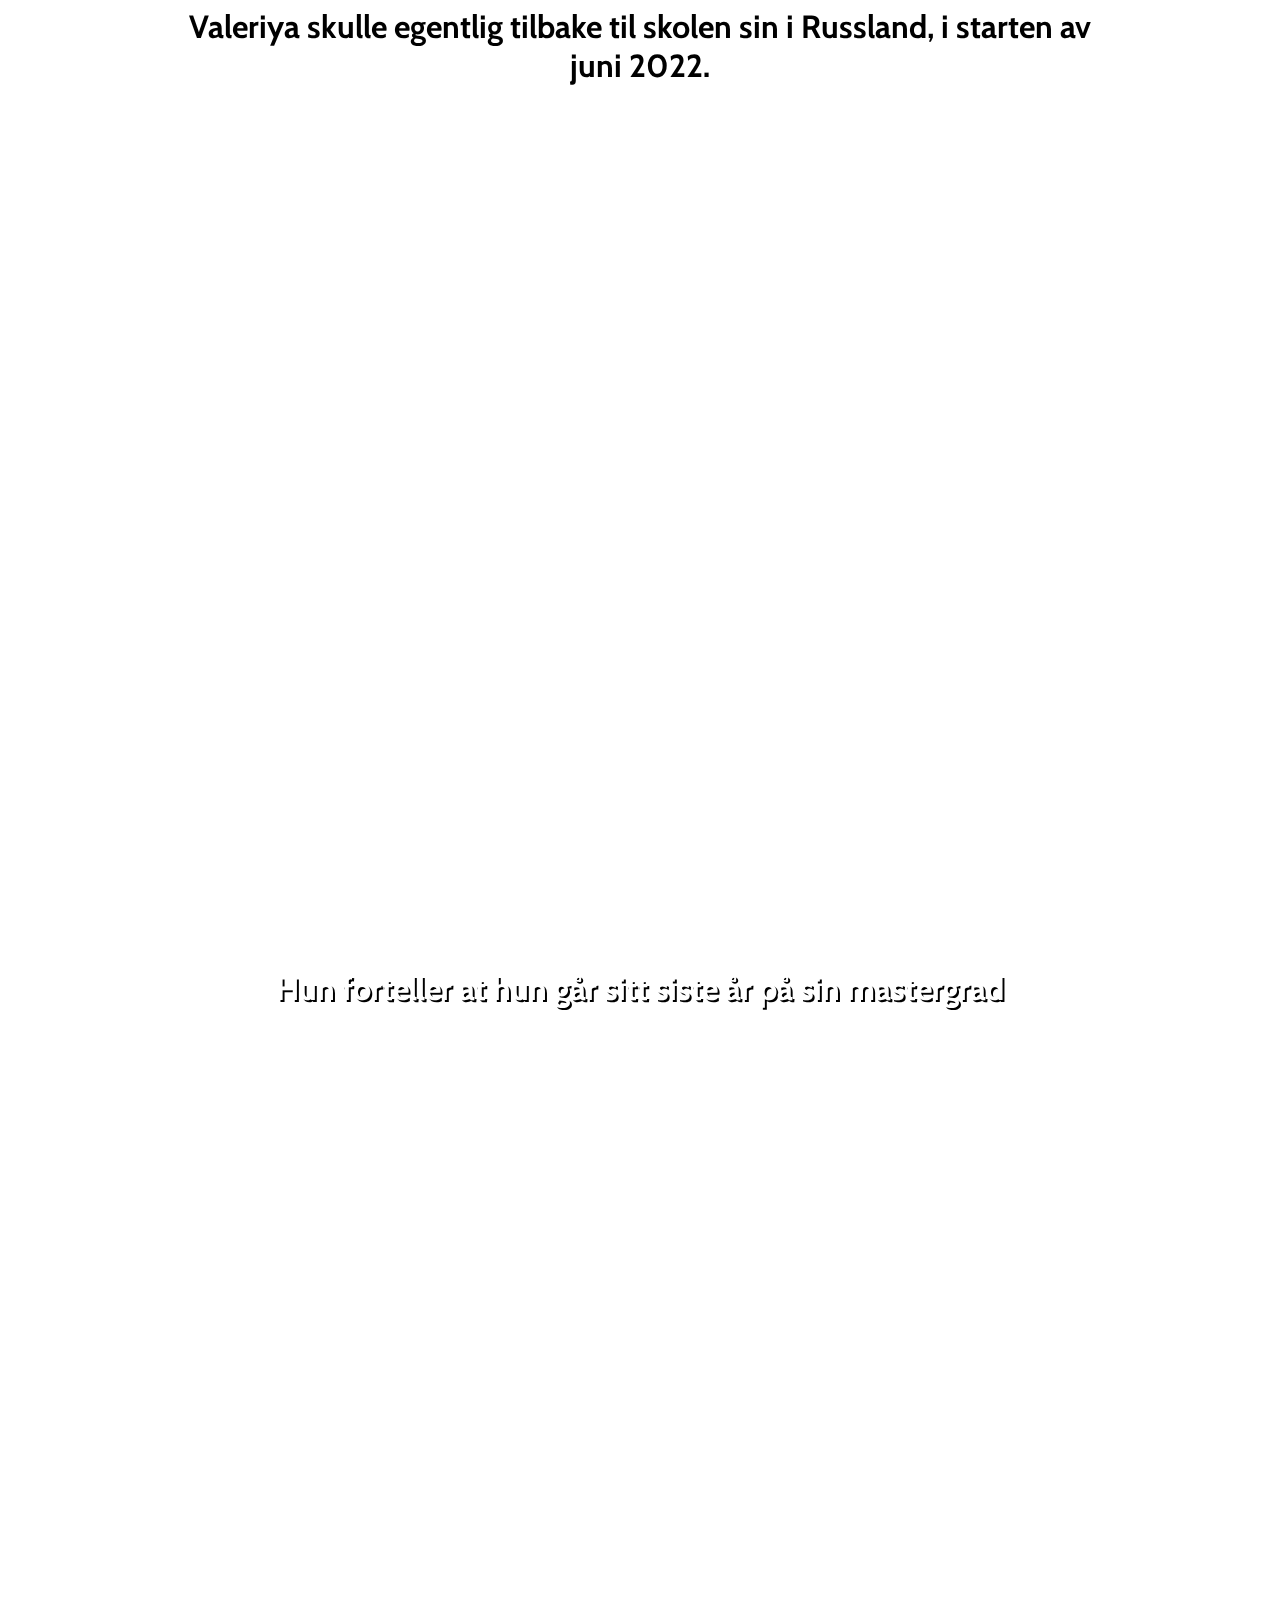
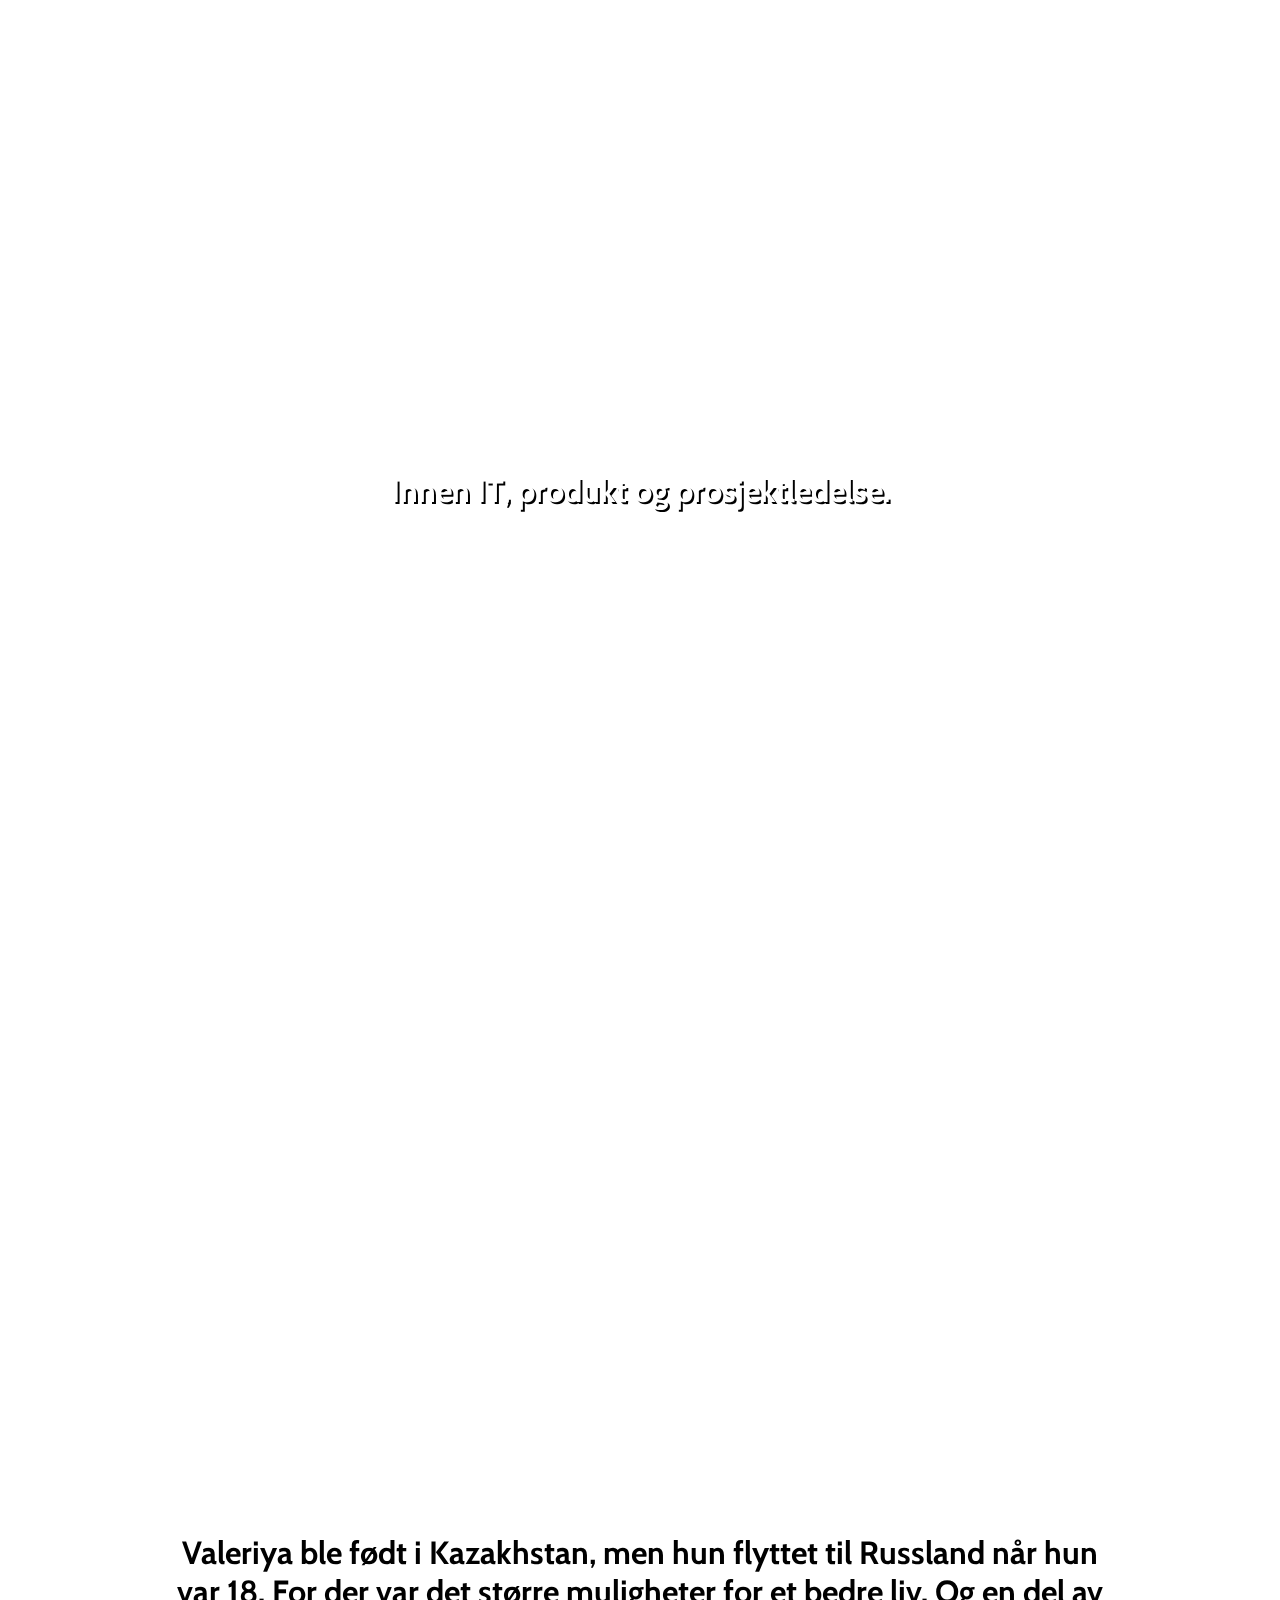
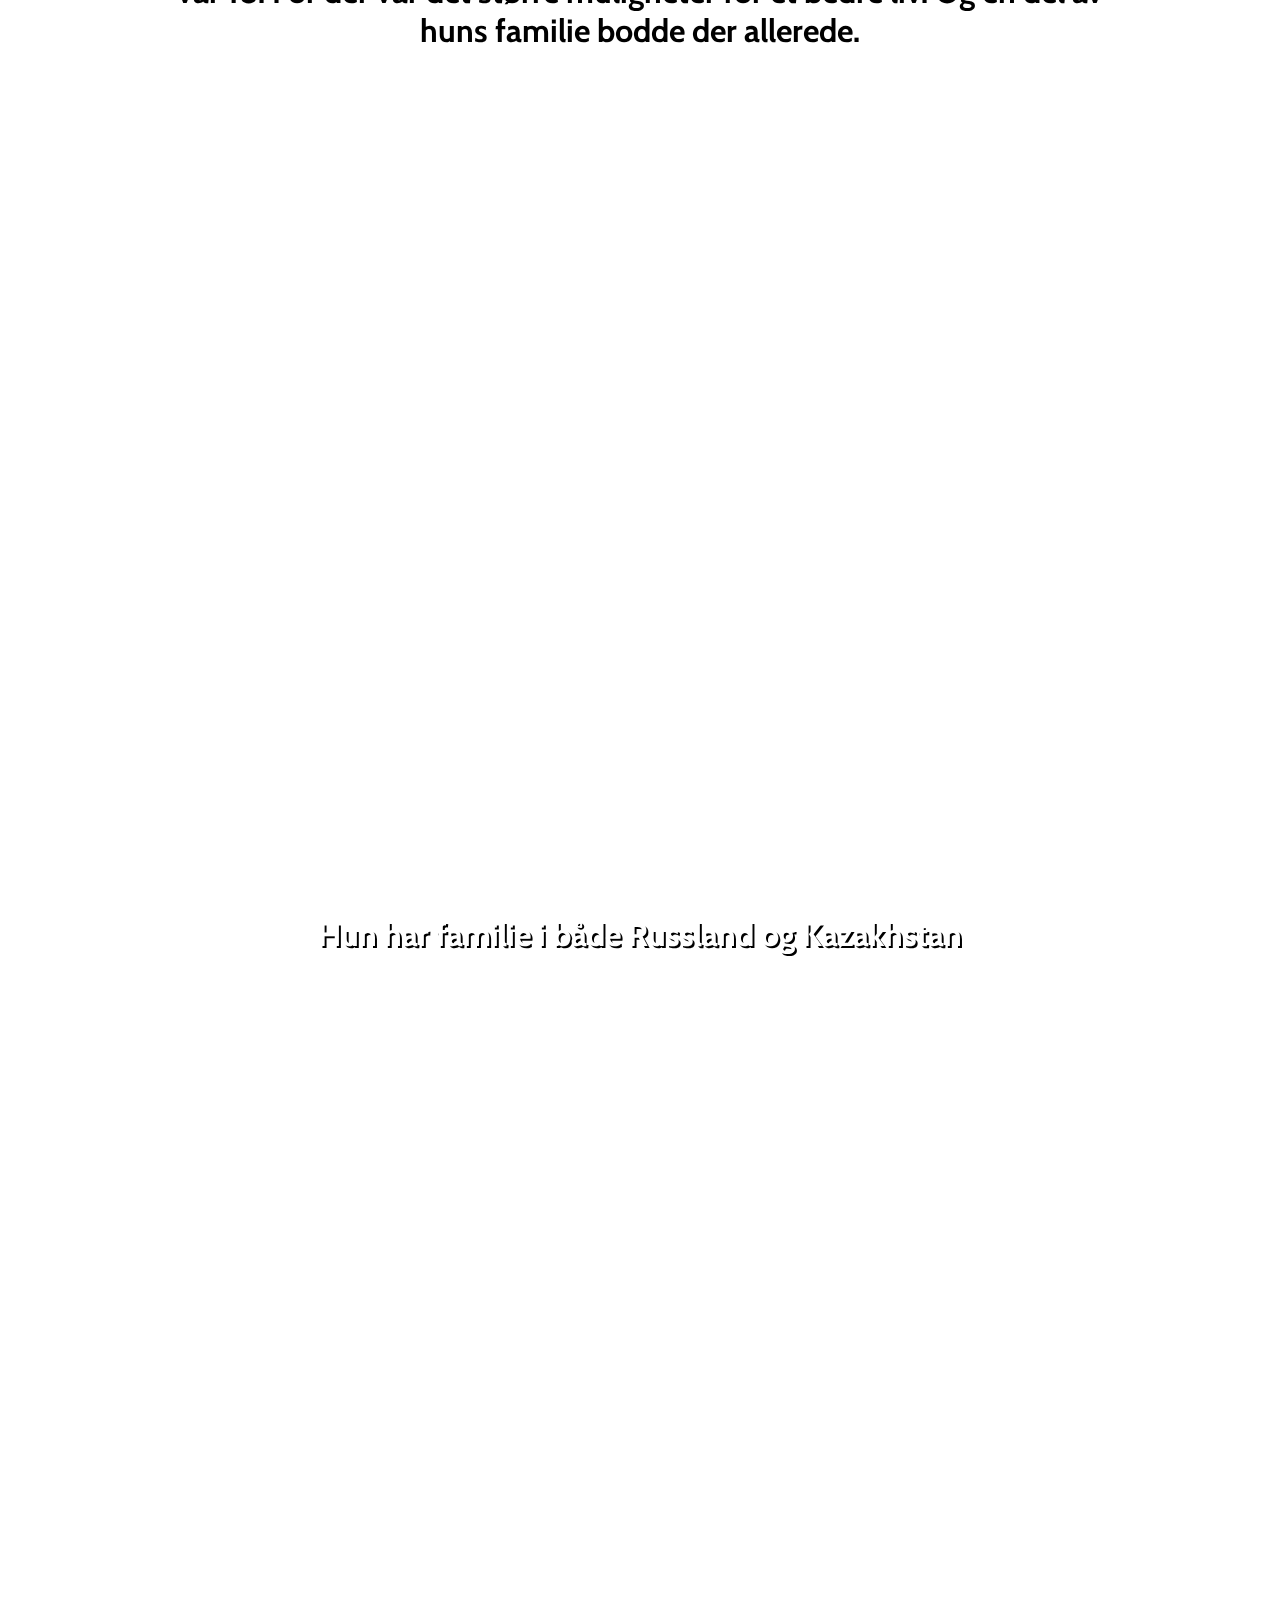
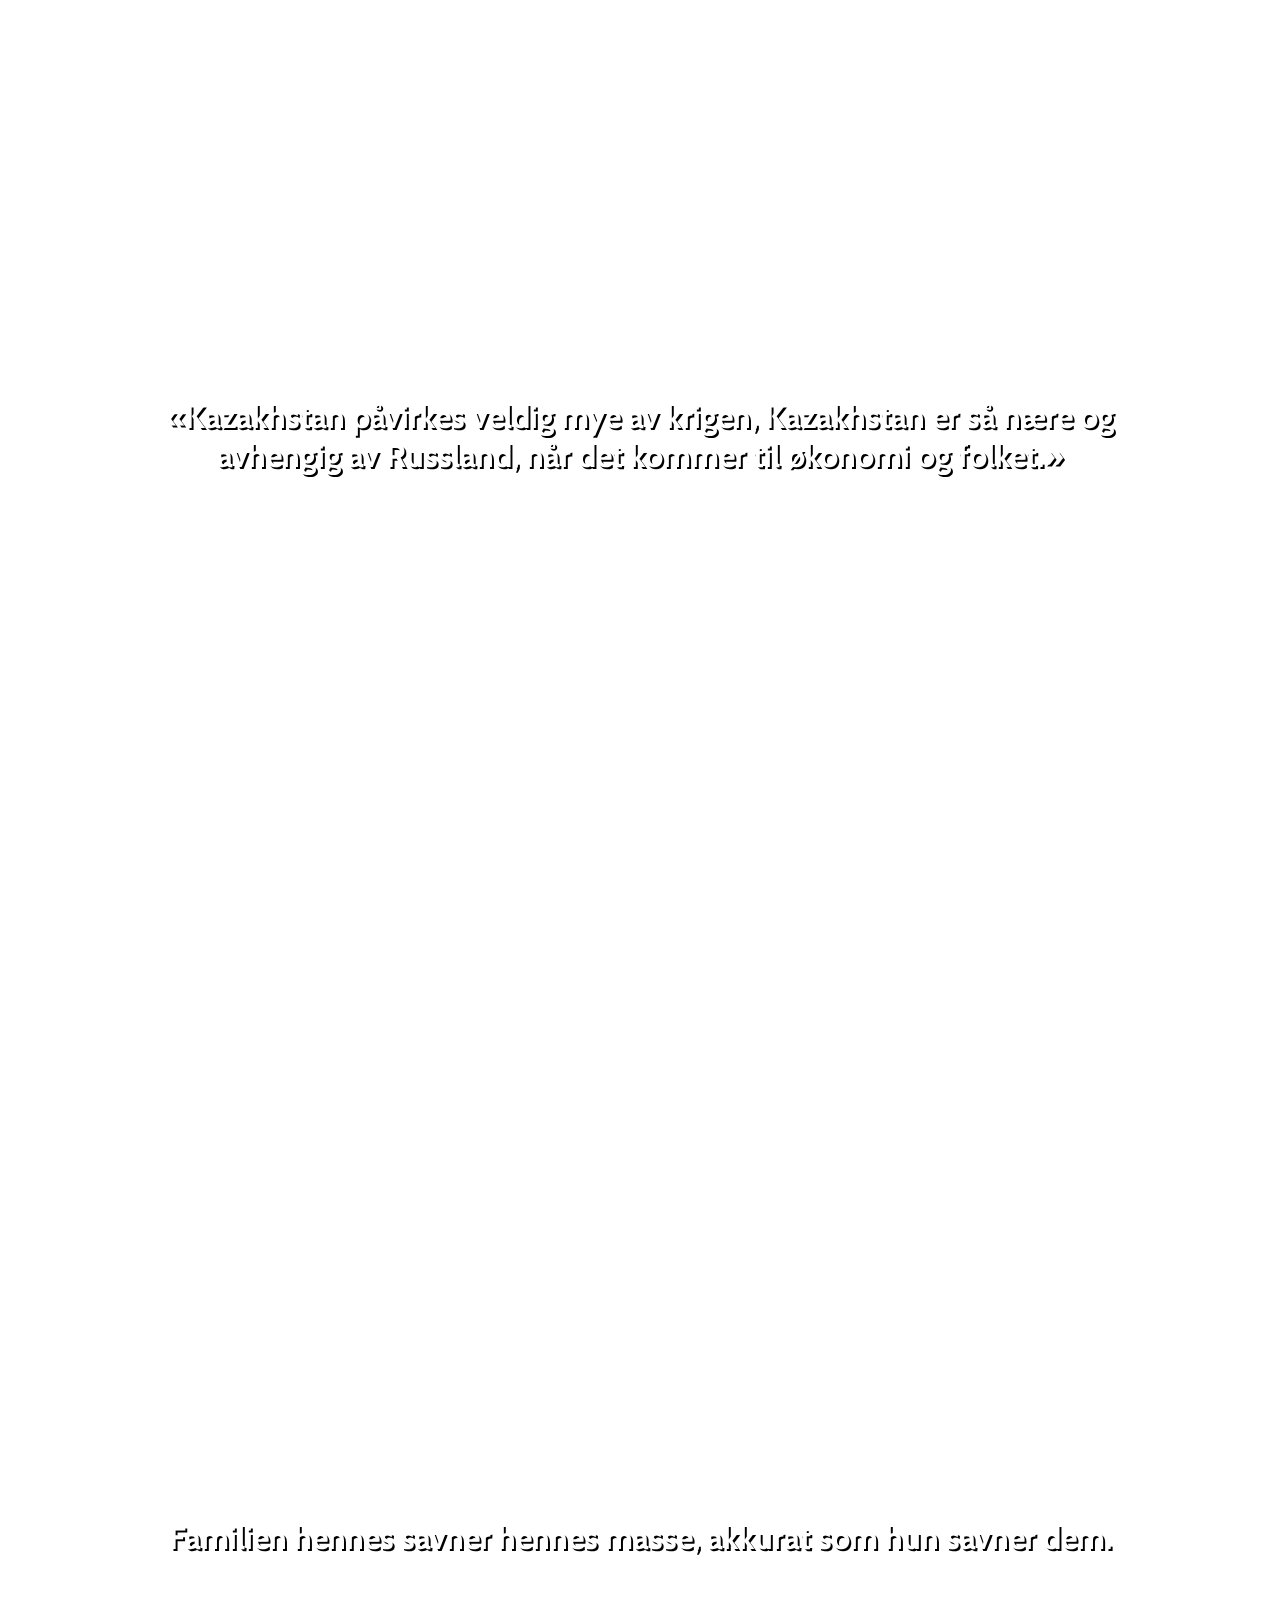
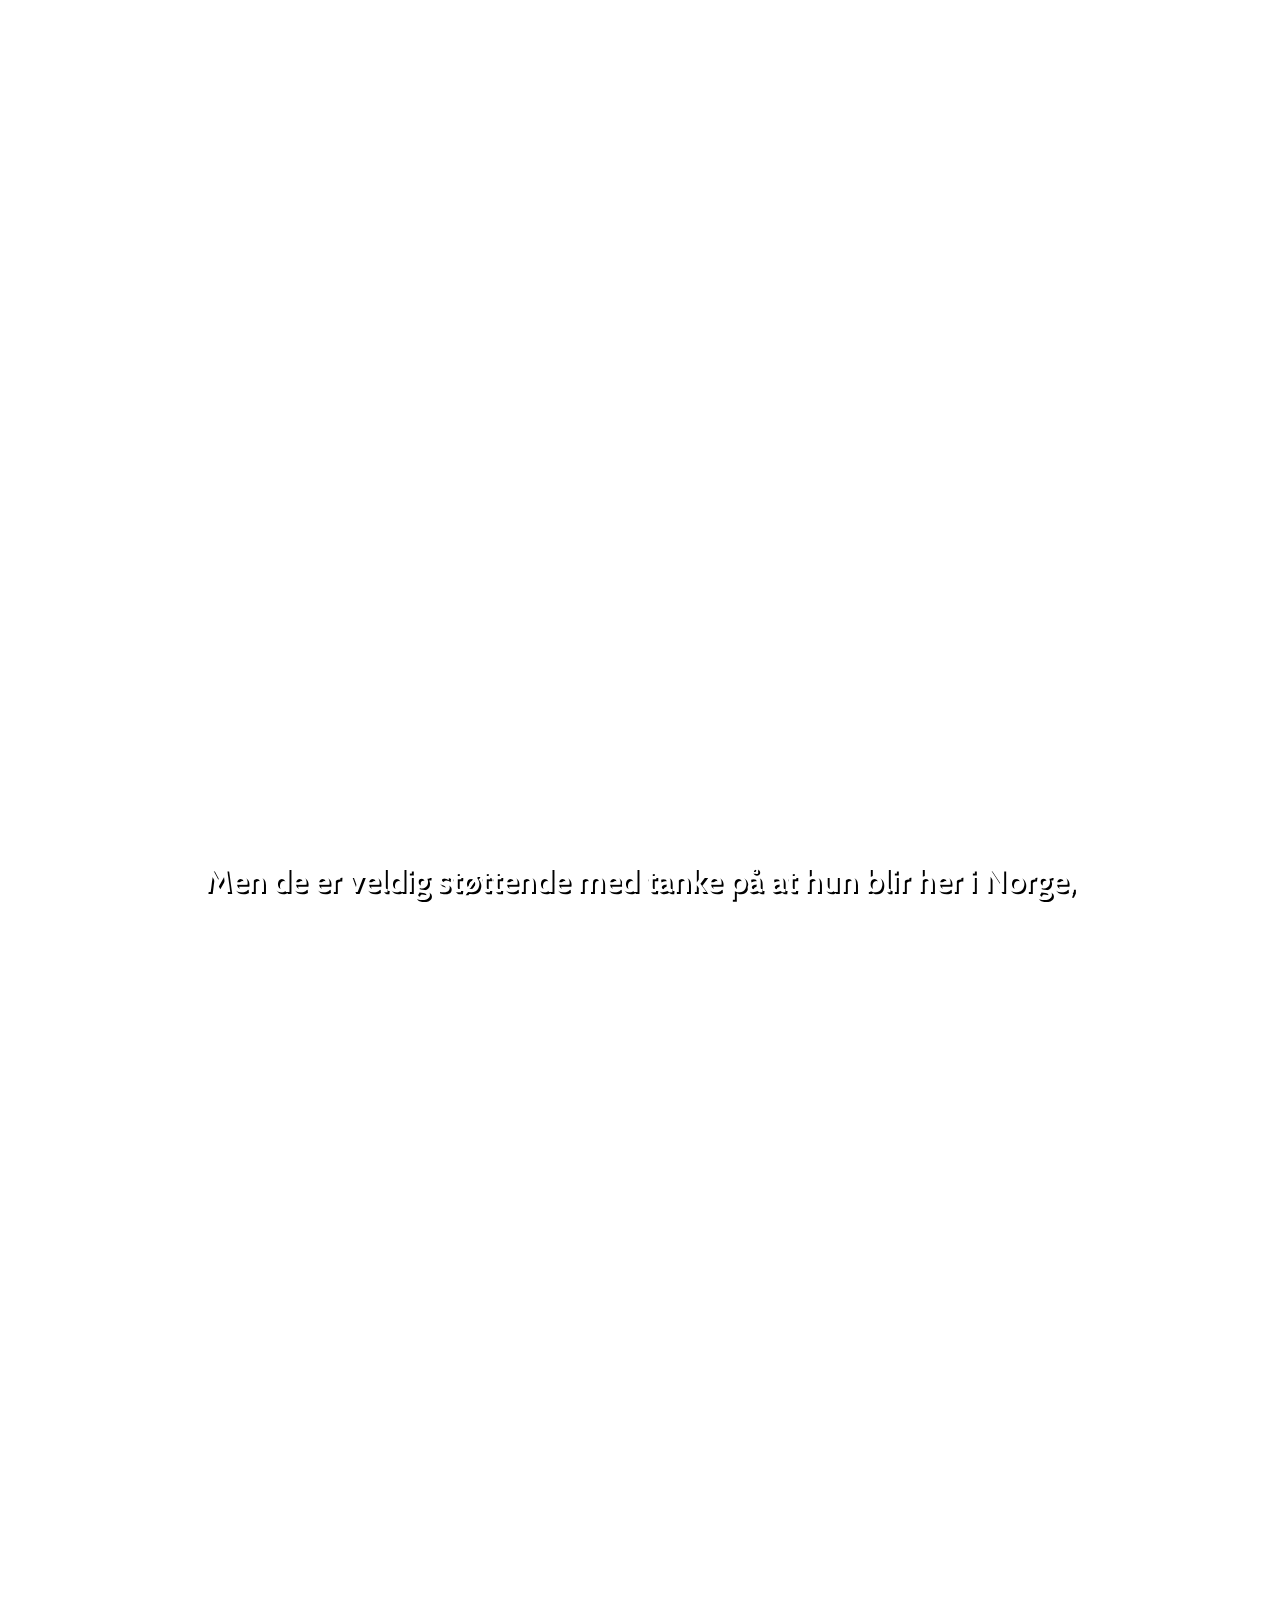
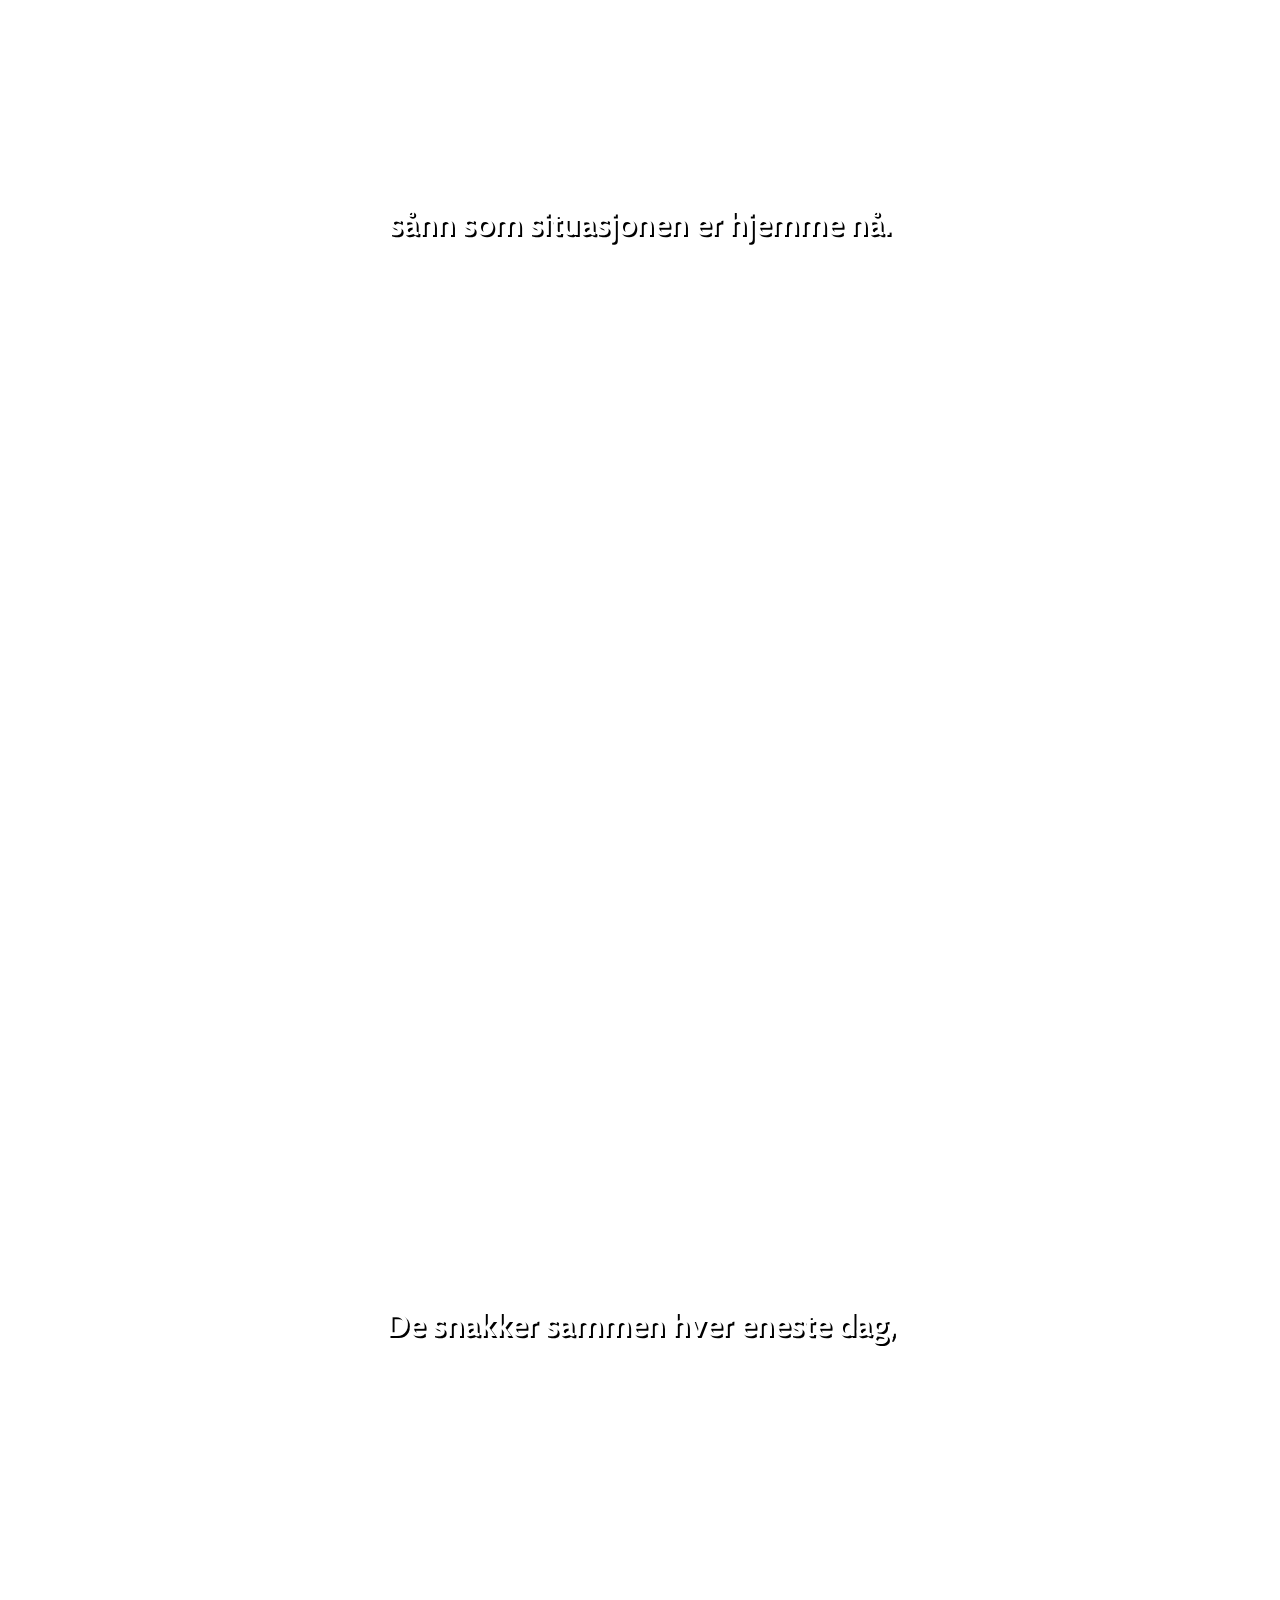
==== commit c8edc3bd: "Logo test" ====
--- a/story1/index.html
+++ b/story1/index.html
@@ -15,9 +15,12 @@
       rel="stylesheet"
     />
   </head>
+
   <body>
     <!-- Image parallax -->
     <header class="img-parallax img1">
+      <div class="logoLink"> <a  href="https://remmenposten.no"><img class="logo" src="../img/remmenposten-logo.png" alt="logo"></a>
+      </div>
       <h1 class="text-parallax">
         23 år gamle Valeriya Loshina, kom fra Russland til Norge, -
       </h1>
--- a/story1/styles.css
+++ b/story1/styles.css
@@ -43,6 +43,24 @@
 /* Map images */
 .map-img1 {
   background-image: url("img/map.jpg");
+}
+.logo {
+  width: 100%;
+}
+
+.logoLink {
+  align-self: flex-start;
+  position: absolute;
+  top: -14px;
+  width: 150px;
+  margin-left: 20px;
+  background-color: white;
+  padding: 5px 15px;
+}
+
+.logoLink:hover {
+  opacity: 0.8;
+  transition: all 0.2s;
 }
 
 /* Video Parallax */
